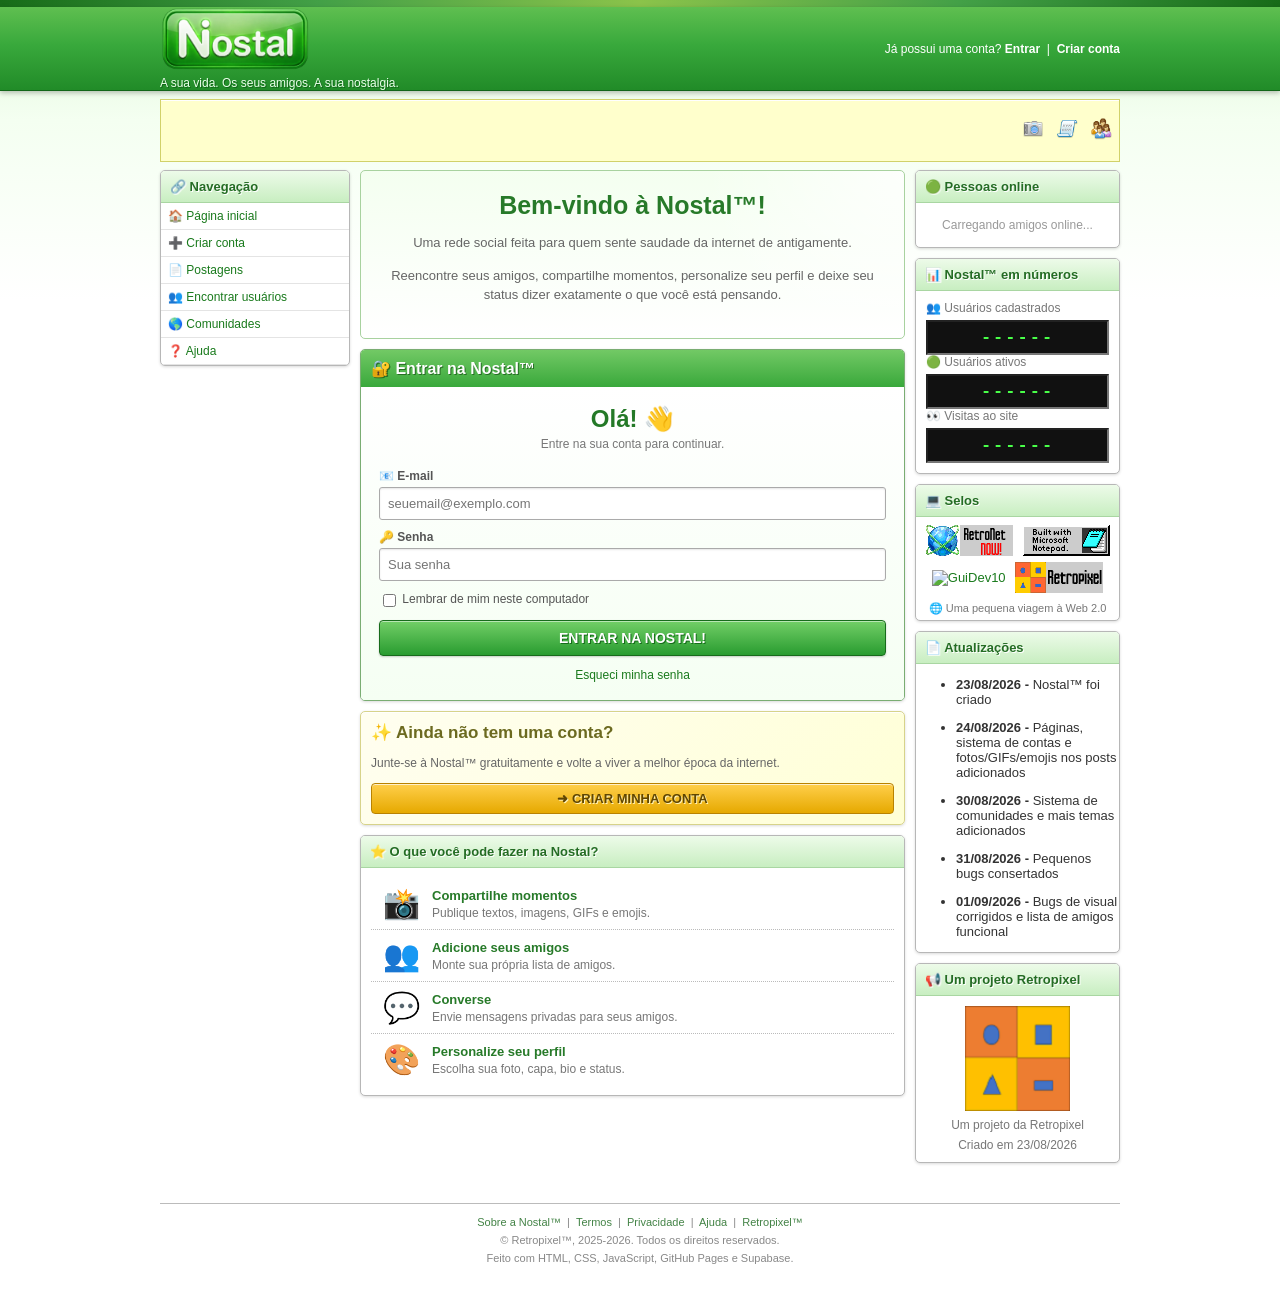
==== index.html @ ec81a8d3 "Restore index.html content Restored the original content of index.html after accidental removal." ====
<!DOCTYPE html>
<html lang="pt-BR">
<head>
    <meta charset="UTF-8">
    <meta name="viewport" content="width=device-width, initial-scale=1.0">
    <title>Nostal™ — Entre na nostalgia</title>
    <link rel="stylesheet" href="css/style.css">
    <link rel="icon" type="image/png" href="assets/Nostal_icon.png">
</head>

<body>

    <div class="top-strip"></div>


    <!-- ==========================================
         CABEÇALHO
         ========================================== -->

    <header class="header">

        <div class="header-inner">

            <div>

                <a href="index.html">

                <img
                    src="assets\Nostal_horizontal.png"
                    alt="Nostal™"
                    class="logo-image">

                </a>

                <div class="tagline">
                A sua vida. Os seus amigos. A sua nostalgia.
                </div>

            </div>


            <div class="header-links">

                Já possui uma conta?

                <a href="index.html">
                    Entrar
                </a>

                &nbsp;|&nbsp;

                <a href="criarconta.html">
                    Criar conta
                </a>

            </div>

        </div>

    </header>


    <!-- ==========================================
         BANNER ANIMADO
         ========================================== -->

    <div class="ticker">

        <marquee class="banner-marquee" scrollamount="5" direction="left" behavior="scroll">
            <img src="assets/icons_banner_spacehey.png" alt="Ícones retrô">

            &nbsp;&nbsp;&nbsp;&nbsp;

            <img src="assets/icons_banner_spacehey.png" alt="">

            &nbsp;&nbsp;&nbsp;&nbsp;

            <img src="assets/icons_banner_spacehey.png" alt="">
        </marquee>

    </div>


    <main class="page">


        <!-- ==========================================
             COLUNA ESQUERDA
             ========================================== -->

        <aside class="column">


            <!-- <div class="box">

                <div class="box-title">
                    👤 Visitante
                </div>

                <div class="box-content mini-profile">

                    <div class="avatar-placeholder">
                        🙂
                    </div>

                    <div class="guest-title">
                        Você ainda não entrou!
                    </div>

                    <p style="font-size:12px;color:#777;">
                        Faça login para acessar seu perfil.
                    </p>

                </div>

            </div> -->


            <div class="box">

                <div class="box-title">
                    🔗 Navegação
                </div>

                <div class="menu">

                    <a href="index.html">
                        🏠 Página inicial
                    </a>

                    <a href="criarconta.html">
                        ➕ Criar conta
                    </a>

                    <a href="posts.html">
                        📄 Postagens
                    </a>

                    <a href="usuarios.html">
                        👥 Encontrar usuários
                    </a>

                    <a href="comunidades.html">
                        🌎 Comunidades
                    </a>

                    

                    <a href="https://retropixelbrasil.github.io/Retropixel/Suporte/Nostal.html">
                        ❓ Ajuda
                    </a>

                </div>

            </div>


            

            


        </aside>


        <!-- ==========================================
             COLUNA CENTRAL
             ========================================== -->

        <section class="column">


            <!-- HERO -->

            <div class="hero">

                <h2>
                    Bem-vindo à Nostal™!
                </h2>

                <p>
                    Uma rede social feita para quem sente saudade
                    da internet de antigamente.
                </p>

                <p>
                    Reencontre seus amigos, compartilhe momentos,
                    personalize seu perfil e deixe seu status dizer
                    exatamente o que você está pensando.
                </p>

            </div>


            <!-- LOGIN -->

            <div class="box login-box">

                <div class="login-title">
                    🔐 Entrar na Nostal™
                </div>

                <div class="login-content">

                    <div class="welcome">

                        <h1>
                            Olá! 👋
                        </h1>

                        <p>
                            Entre na sua conta para continuar.
                        </p>

                    </div>


                    <form id="loginForm">

                        <label for="email">
                            📧 E-mail
                        </label>

                        <input type="email" id="email" name="email" placeholder="seuemail@exemplo.com" required="">


                        <label for="password">
                            🔑 Senha
                        </label>

                        <input type="password" id="password" name="password" placeholder="Sua senha" required="">


                        <div class="remember">

                            <label style="
                                    display:inline;
                                    font-weight:normal;
                                ">

                                <input type="checkbox" id="remember">

                                Lembrar de mim neste computador

                            </label>

                        </div>


                        <button type="submit" class="login-button">
                            ENTRAR NA NOSTAL!
                        </button>

                    </form>


                    <div class="forgot">

                        <a href="esquecisenha.html">
                            Esqueci minha senha
                        </a>

                    </div>

                </div>

            </div>


            <!-- CRIAR CONTA -->

            <div class="box signup-box">

                <div class="box-content">

                    <h2>
                        ✨ Ainda não tem uma conta?
                    </h2>

                    <p>
                        Junte-se à Nostal™ gratuitamente e volte
                        a viver a melhor época da internet.
                    </p>

                    <a class="signup-button" href="criarconta.html">
                        ➜ CRIAR MINHA CONTA
                    </a>

                </div>

            </div>


            <!-- RECURSOS -->

            <div class="box">

                <div class="box-title">
                    ⭐ O que você pode fazer na Nostal?
                </div>


                <div class="box-content">


                    <div class="feature">

                        <div class="feature-icon">
                            📸
                        </div>

                        <div>

                            <strong>
                                Compartilhe momentos
                            </strong>

                            <p>
                                Publique textos, imagens, GIFs e emojis.
                            </p>

                        </div>

                    </div>


                    <div class="feature">

                        <div class="feature-icon">
                            👥
                        </div>

                        <div>

                            <strong>
                                Adicione seus amigos
                            </strong>

                            <p>
                                Monte sua própria lista de amigos.
                            </p>

                        </div>

                    </div>


                    <div class="feature">

                        <div class="feature-icon">
                            💬
                        </div>

                        <div>

                            <strong>
                                Converse
                            </strong>

                            <p>
                                Envie mensagens privadas para seus amigos.
                            </p>

                        </div>

                    </div>


                    <div class="feature">

                        <div class="feature-icon">
                            🎨
                        </div>

                        <div>

                            <strong>
                                Personalize seu perfil
                            </strong>

                            <p>
                                Escolha sua foto, capa, bio e status.
                            </p>

                        </div>

                    </div>


                </div>

            </div>


           <!--  ==========================================
                 POSTS RECENTES
                 O JavaScript preencherá esta área com
                 os posts mais recentes de nostalblog.html.
                 ==========================================

            <div class="box">

                <div class="box-title">
                    📰 O que está acontecendo?
                </div>

                <div id="recentPosts" class="recent-posts">

                    <div class="posts-loading">
                        Carregando posts recentes...
                    </div>

                </div>

            </div> -->


        </section>


        <!-- ==========================================
             COLUNA DIREITA
             ========================================== -->

        <aside class="column">


            <!-- AMIGOS ONLINE -->

            <div class="box">

                <div class="box-title">
                    🟢 Pessoas online
                </div>

                <div id="onlineFriends" class="box-content">

                    <div class="online-loading">
                        Carregando amigos online...
                    </div>

                </div>

            </div>


            <!-- CONTADORES -->

            <div class="box">

    <div class="box-title">
        📊 Nostal™ em números
    </div>

    <div class="box-content">

        <div class="counter-label">
            👥 Usuários cadastrados
        </div>

        <div id="registeredUsers" class="counter">
            ------
        </div>


        <div class="counter-label">
            🟢 Usuários ativos
        </div>

        <div id="activeUsers" class="counter">
            ------
        </div>


        <div class="counter-label">
            👀 Visitas ao site
        </div>

        <div id="visitorCounter" class="counter">
            ------
        </div>

    </div>

</div>


            <!-- SELOS -->

            <div class="box">

                <div class="box-title">
                    💻 Selos
                </div>

                <div class="badges">

                    <!-- Selo RetroNet NOW! -->
                    <a target="_blank" rel="noopener noreferrer" href="https://retropixelbrasil.github.io/Retropixel/Suporte/RetroNet.html">
                        <img src="assets\RetroNet_NOW_88x31.gif" alt="RetroNet NOW!">
                    </a>


                    <!-- Selo Bloco de Notas -->
                    <a target="_blank" rel="noopener noreferrer" href="#">
                        <img alt="Valid XHTML 1.0" src="assets\built_with_microsoft_notepad.gif">
                    </a>


                    <!-- Selo GuiDev10 -->
                    <a href="https://guilhermealbuquerque9.github.io/GuiDev10/" target="_blank" rel="noopener noreferrer">
                        <img src="https://guilhermealbuquerque9.github.io/GuiDev10/assets/GuiDev10.gif" alt="GuiDev10">
                    </a>

                    <!-- Selo Retropixel -->
                    <a href="http://www.retropixel.com.br" target="_blank" rel="noopener noreferrer">
                        <img src="assets\Retropixel_88x31.gif" alt="Retropixel">
                    </a>

                    <div class="badge-text">
                        🌐 Uma pequena viagem à Web 2.0
                    </div>

                </div>

            </div>


            <!-- ATUALIZAÇÕES -->

            <div class="box">

                <div class="box-title">📄 Atualizações</div>

                  <ul>
                      <li>
                           <p>
                            <strong>23/08/2026 -</strong>
                            Nostal™ foi criado
                           </p>
                      </li>

                      <li>
                           <p>
                            <strong>24/08/2026 -</strong>
                            Páginas, sistema de contas e fotos/GIFs/emojis nos posts adicionados
                           </p>
                      </li>

                       <li>
                           <p>
                            <strong>30/08/2026 -</strong>
                            Sistema de comunidades e mais temas adicionados
                           </p>
                      </li>

                      <li>
                           <p>
                            <strong>31/08/2026 -</strong>
                            Pequenos bugs consertados
                           </p>
                      </li>

                      <li>
                           <p>
                            <strong>01/09/2026 -</strong>
                            Bugs de visual corrigidos e lista de amigos funcional
                           </p>
                      </li>
                  </ul>

             </div>


            <!-- PROJETO -->

            <div class="box">

                <div class="box-title">
                    📢 Um projeto Retropixel
                </div>

                <div class="box-content retropixel-project">

                    <a href="http://www.retropixel.com.br">
                        <img src="assets/Retropixel_logo.png" alt="Retropixel™">
                    </a>

                    <p>
                        Um projeto da Retropixel
                    </p>

                    <p style="margin-top:6px;">
                        Criado em 23/08/2026
                    </p>

                </div>

            </div>


        </aside>


    </main>


    <!-- ==========================================
         RODAPÉ
         ========================================== -->

    <footer class="footer">

        <div>

            <a href="sobre.html">
                Sobre a Nostal™
            </a>

            &nbsp;|&nbsp;

            <a href="termos.html">
                Termos
            </a>

            &nbsp;|&nbsp;

            <a href="privacidade.html">
                Privacidade
            </a>

            &nbsp;|&nbsp;

            <a href="https://retropixelbrasil.github.io/Retropixel/Suporte/Nostal.html">
                Ajuda
            </a>
 
            &nbsp;|&nbsp;

    <a href="http://www.retropixel.com.br">
                Retropixel™
            </a>

        </div>


        <div class="footer-secondary">© Retropixel™, 2025-2026. Todos os direitos reservados.</div>


        <div class="footer-secondary">

            Feito com HTML, CSS, JavaScript, GitHub Pages e Supabase.

        </div>

    </footer>

<script src="https://cdn.jsdelivr.net/npm/@supabase/supabase-js@2"></script>
<script src="js/index.js"></script>
<script src="theme.js"></script>


</body>
</html>
---- css/style.css ----
/* ==================================================
   NOSTAL™ — CSS STYLESHEET
   ================================================== */

* {
    box-sizing: border-box;
}

html,
body {
    margin: 0;
    padding: 0;
    min-height: 100%;
}

body {
    font-family: Arial, Helvetica, sans-serif;
    background:
        linear-gradient(
            to bottom,
            #dff5d8 0px,
            #f4fff1 120px,
            #ffffff 300px
        );
    color: #333;
    font-size: 13px;
}

a {
    color: #197a1c;
    text-decoration: none;
}

a:hover {
    text-decoration: underline;
}


/* ==================================================
   TOPO
   ================================================== */

.top-strip {
    height: 7px;

    background:
        linear-gradient(
            to right,
            #176b18,
            #43a047,
            #8bc34a,
            #43a047,
            #176b18
        );
}

.header {
    background:
        linear-gradient(
            to bottom,
            #5fbf50 0%,
            #39a93c 45%,
            #218b28 100%
        );

    border-bottom: 1px solid #126619;

    box-shadow:
        0 2px 5px rgba(0,0,0,0.25);
}

.header-inner {
    width: 960px;
    max-width: calc(100% - 20px);

    margin: auto;

    min-height: 82px;

    display: flex;

    align-items: center;
    justify-content: space-between;
}

.logo-image {
    display: block;

    max-width: 220px;
    max-height: 65px;

    width: auto;
    height: auto;
}

.tagline {
    color: #eaffea;

    font-size: 12px;

    margin-top: 4px;

    text-shadow:
        1px 1px #126619;
}

.header-links {
    color: white;

    text-align: right;

    font-size: 12px;
}

.header-links a {
    color: white;

    font-weight: bold;
}


/* ==================================================
   MARQUEE
   ================================================== */

.ticker {
    width: 960px;
    max-width: calc(100% - 20px);

    margin: 8px auto;

    background: #ffffcc;

    border: 1px solid #d1d16a;

    padding: 5px;

    color: #555;

    font-size: 12px;

    box-shadow:
        inset 0 1px white;

    overflow: hidden;
}

.banner-marquee {
    width: 100%;

    overflow: hidden;

    white-space: nowrap;

    padding: 3px 0;
}

.banner-marquee img {
    height: 42px;

    width: auto;

    vertical-align: middle;
}


/* ==================================================
   LAYOUT
   ================================================== */

.page {
    width: 960px;

    max-width: calc(100% - 20px);

    margin: 0 auto 30px;

    display: grid;

    grid-template-columns:
        190px
        1fr
        205px;

    gap: 10px;
}

.column {
    min-width: 0;
}


/* ==================================================
   BOXES
   ================================================== */

.box {
    background: white;

    border: 1px solid #b7b7b7;

    border-radius: 5px;

    margin-bottom: 10px;

    box-shadow:
        0 1px 3px rgba(0,0,0,0.15),
        inset 0 1px 0 white;

    overflow: hidden;
}

.box:has(.emoji-picker) {
    overflow: visible;
}

.box-title {
    background:
        linear-gradient(
            to bottom,
            #edfbe9,
            #c8eec1
        );

    border-bottom: 1px solid #a9d6a2;

    color: #246c24;

    font-size: 13px;

    font-weight: bold;

    padding: 8px 9px;

    text-shadow:
        1px 1px white;
}

.box-content {
    padding: 10px;
}


/* ==================================================
   LOGIN
   ================================================== */

.login-box {
    border: 1px solid #7aad73;
}

.login-title {
    background:
        linear-gradient(
            to bottom,
            #72c965,
            #39a83b
        );

    color: white;

    font-size: 16px;

    font-weight: bold;

    padding: 9px 10px;

    text-shadow:
        1px 1px #276d25;
}

.login-content {
    padding: 18px;

    background:
        linear-gradient(
            to bottom,
            #ffffff,
            #f5fff3
        );
}

.welcome {
    text-align: center;

    margin-bottom: 18px;
}

.welcome h1 {
    color: #247927;

    font-size: 24px;

    margin: 0 0 4px;
}

.welcome p {
    margin: 0;

    color: #777;

    font-size: 12px;
}

label {
    display: block;

    font-size: 12px;

    font-weight: bold;

    color: #555;

    margin: 10px 0 4px;
}

input[type="email"],
input[type="password"] {
    width: 100%;

    height: 33px;

    border: 1px solid #aaa;

    border-radius: 3px;

    padding: 6px 8px;

    font-family:
        Arial,
        sans-serif;

    font-size: 13px;

    background: white;

    box-shadow:
        inset 0 1px 2px rgba(0,0,0,0.1);
}

input:focus {
    outline: none;

    border-color: #4cae4c;

    box-shadow:
        0 0 4px rgba(76,174,76,0.5);
}

.remember {
    margin: 10px 0;

    font-size: 12px;

    color: #666;
}

.remember input {
    vertical-align: middle;
}

.login-button {
    width: 100%;

    height: 36px;

    border: 1px solid #176b1b;

    border-radius: 4px;

    background:
        linear-gradient(
            to bottom,
            #72cf67,
            #299c30
        );

    color: white;

    font-weight: bold;

    font-size: 14px;

    text-shadow:
        1px 1px #176b1b;

    cursor: pointer;

    box-shadow:
        inset 0 1px rgba(255,255,255,0.5),
        0 1px 2px rgba(0,0,0,0.2);
}

.login-button:hover {
    background:
        linear-gradient(
            to bottom,
            #82da76,
            #35a83b
        );
}

.login-button:active {
    box-shadow:
        inset 0 2px 4px rgba(0,0,0,0.25);

    transform: translateY(1px);
}

.forgot {
    text-align: center;

    margin-top: 12px;

    font-size: 12px;
}


/* ==================================================
   CRIAR CONTA
   ================================================== */

.signup-box {
    background:
        linear-gradient(
            135deg,
            #fffef0,
            #ffffd6
        );

    border-color: #d7d38a;
}

.signup-box h2 {
    margin: 0 0 5px;

    color: #6c6a20;

    font-size: 17px;
}

.signup-box p {
    font-size: 12px;

    color: #666;

    line-height: 1.4;
}

.signup-button {
    display: block;

    text-align: center;

    background:
        linear-gradient(
            to bottom,
            #ffcf4b,
            #e6a900
        );

    border: 1px solid #b98200;

    border-radius: 4px;

    color: #604600;

    padding: 7px;

    font-weight: bold;

    text-shadow:
        1px 1px #fff3bb;

    box-shadow:
        inset 0 1px rgba(255,255,255,0.7);
}

.signup-button:hover {
    text-decoration: none;

    background:
        linear-gradient(
            to bottom,
            #ffd963,
            #edb31b
        );
}


/* ==================================================
   COLUNA ESQUERDA
   ================================================== */

.mini-profile {
    text-align: center;
}

.avatar-placeholder {
    width: 90px;
    height: 90px;

    margin: auto;

    border: 1px solid #999;

    background:
        linear-gradient(
            135deg,
            #dcefd7,
            #a8d69e
        );

    display: flex;

    align-items: center;
    justify-content: center;

    font-size: 42px;

    box-shadow:
        inset 0 0 0 4px white;
}

.guest-title {
    color: #237227;

    font-weight: bold;

    margin-top: 7px;

    font-size: 12px;
}

.menu a {
    display: block;

    padding: 6px 7px;

    border-bottom: 1px solid #e4e4e4;

    font-size: 12px;
}

.menu a:hover {
    background: #edf9e9;

    text-decoration: none;
}


/* ==================================================
   CENTRO
   ================================================== */

.hero {
    background:
        radial-gradient(
            circle at top right,
            rgba(255,255,255,0.8),
            transparent 35%
        ),
        linear-gradient(
            to bottom,
            #f4fff0,
            #ffffff
        );

    border: 1px solid #a8d29f;

    border-radius: 5px;

    padding: 20px;

    text-align: center;

    margin-bottom: 10px;
}

.hero h2 {
    margin: 0;

    color: #277a29;

    font-size: 25px;
}

.hero p {
    color: #666;

    font-size: 13px;

    line-height: 1.5;
}

.feature {
    display: grid;

    grid-template-columns: 45px 1fr;

    gap: 8px;

    align-items: center;

    padding: 8px;

    border-bottom: 1px dotted #bbb;
}

.feature:last-child {
    border-bottom: none;
}

.feature-icon {
    font-size: 30px;

    text-align: center;
}

.feature strong {
    color: #277a29;

    font-size: 13px;
}

.feature p {
    margin: 3px 0 0;

    font-size: 12px;

    color: #777;
}


/* ==================================================
   POSTS ANTIGOS
   ================================================== */

.retro-post {
    padding: 10px;

    background: #fafafa;

    border-bottom: 1px solid #ddd;
}

.retro-post:last-child {
    border-bottom: none;
}

.post-user {
    font-weight: bold;

    color: #287c2c;
}

.post-date {
    color: #999;

    font-size: 11px;
}

.post-text {
    margin: 7px 0;

    line-height: 1.4;

    font-size: 12px;
}

.post-actions {
    color: #777;

    font-size: 11px;
}

.post-actions a {
    margin-right: 8px;
}

.posts-loading {
    padding: 18px;

    text-align: center;

    color: #999;

    font-size: 12px;
}


/* ==================================================
   DIREITA
   ================================================== */

.online-user {
    padding: 6px 2px;

    border-bottom: 1px dotted #ccc;

    font-size: 12px;
}

.online-user:last-child {
    border-bottom: none;
}

.online {
    color: #299b30;

    font-size: 9px;

    margin-right: 4px;
}

.offline {
    color: #aaa;

    font-size: 9px;

    margin-right: 4px;
}

.online-loading {
    color: #999;

    font-size: 12px;

    text-align: center;

    padding: 5px;
}

.counter {
    text-align: center;

    font-family:
        "Courier New",
        monospace;

    font-size: 17px;

    font-weight: bold;

    letter-spacing: 2px;

    background: #111;

    color: #49ff49;

    padding: 6px;

    border: 2px inset #777;

    margin-top: 5px;
}

.counter-label {
    font-size: 12px;

    color: #777;
}


/* ==================================================
   USUÁRIOS / MEMBROS / COMUNIDADES
   ================================================== */

.users-list {
    display: grid;

    grid-template-columns:
        repeat(
            2,
            minmax(0, 1fr)
        );

    width: 100%;

    padding: 0;

    margin: 0;
}

.user-item {
    min-width: 0;

    display: flex;

    align-items: center;

    gap: 8px;

    padding: 9px;

    min-height: 72px;

    background: #fff;

    border-right: 1px solid #d8d8d8;

    border-bottom: 1px solid #d8d8d8;

    overflow: hidden;
}

.user-item:nth-child(2n) {
    border-right: none;
}

.user-item:hover {
    background:
        linear-gradient(
            to bottom,
            #ffffff,
            #f2faef
        );
}


/* ==================================================
   AVATARES
   ================================================== */

.user-avatar,
.user-avatar-placeholder {
    width: 48px;
    height: 48px;

    flex: 0 0 48px;

    border: 1px solid #aaa;

    border-radius: 3px;

    overflow: hidden;

    display: flex;

    align-items: center;
    justify-content: center;

    background:
        linear-gradient(
            135deg,
            #dcefd7,
            #a8d69e
        );

    font-size: 22px;
}

.user-avatar {
    object-fit: cover;
}

.user-avatar-placeholder {
    color: #555;
}


/* ==================================================
   INFORMAÇÕES DOS USUÁRIOS
   ================================================== */

.user-item-info {
    min-width: 0;

    flex: 1;

    overflow: hidden;
}

.user-item-info a {
    display: block;

    color: #287c2c;

    font-size: 13px;

    font-weight: bold;

    white-space: nowrap;

    overflow: hidden;

    text-overflow: ellipsis;
}

.user-item-info a:hover {
    color: #176b18;

    text-decoration: underline;
}

.user-item-info p {
    margin: 2px 0 0;

    color: #777;

    font-size: 11px;

    white-space: nowrap;

    overflow: hidden;

    text-overflow: ellipsis;
}

.user-empty {
    grid-column: 1 / -1;

    padding: 18px;

    text-align: center;

    color: #999;

    font-size: 12px;
}


/* ==================================================
   MEMBROS DE COMUNIDADE
   ================================================== */

.community-members-list {
    padding: 0;
}

.community-owner {
    color: #a06b00 !important;

    font-weight: bold;
}


/* ==================================================
   COMUNIDADES
   ================================================== */

.communities-list {
    display: grid;

    grid-template-columns:
        repeat(
            2,
            minmax(0, 1fr)
        );
}

.community-item {
    min-width: 0;
}

.community-avatar,
.community-avatar-placeholder {
    width: 48px;
    height: 48px;

    flex: 0 0 48px;

    object-fit: cover;
}

.community-avatar-placeholder {
    display: flex;

    align-items: center;
    justify-content: center;
}


/* ==================================================
   LISTA DE AMIGOS — CONTATOS VERTICAIS
   ================================================== */

#friendsList {
    display: block !important;

    width: 100%;

    padding: 0;
    margin: 0;
}

#friendsList .user-item {
    display: flex !important;

    width: 100% !important;
    min-width: 100% !important;

    min-height: 0;

    flex-direction: row;

    align-items: center;

    gap: 8px;

    padding: 7px 8px;

    background: white;

    border: none;

    border-bottom: 1px solid #d9d9d9;

    overflow: hidden;

    float: none;
}

#friendsList .user-item:last-child {
    border-bottom: none;
}


/* Foto pequena */

#friendsList .user-avatar,
#friendsList .user-avatar-placeholder {
    width: 36px !important;
    height: 36px !important;

    min-width: 36px;

    flex: 0 0 36px;

    border: 1px solid #aaa;

    border-radius: 3px;

    overflow: hidden;

    display: flex;

    align-items: center;
    justify-content: center;

    background:
        linear-gradient(
            135deg,
            #dcefd7,
            #a8d69e
        );

    font-size: 17px;
}

#friendsList .user-avatar {
    object-fit: cover;
}


/* Informações */

#friendsList .user-item-info {
    min-width: 0;

    width: auto;

    flex: 1;

    overflow: hidden;
}


/* Nome */

#friendsList .user-item-info a {
    display: block;

    color: #287c2c;

    font-size: 12px;

    font-weight: bold;

    white-space: nowrap;

    overflow: hidden;

    text-overflow: ellipsis;
}


/* Esconder @username e status */

#friendsList .user-item-info p {
    display: none !important;
}


/* ==================================================
   RETRO BADGES
   ================================================== */

.badges {
    text-align: center;

    padding: 5px;
}

.badges img {
    width: 88px;

    height: 31px;

    object-fit: contain;

    margin: 3px;

    vertical-align: middle;

    image-rendering: auto;
}

.badge-text {
    font-size: 11px;

    color: #777;

    margin-top: 6px;
}


/* ==================================================
   RETRO MARQUEE
   ================================================== */

.image-marquee {
    width: 100%;

    overflow: hidden;

    background: #f7fff4;

    border-top: 1px dotted #b6d6ae;

    border-bottom: 1px dotted #b6d6ae;

    padding: 5px 0;
}

.image-marquee img {
    height: 38px;

    width: auto;

    vertical-align: middle;
}


/* ==================================================
   RETRO PROJECT
   ================================================== */

.retropixel-project {
    text-align: center;

    padding: 10px;
}

.retropixel-project img {
    width: 105px;

    max-width: 100%;

    height: auto;

    display: block;

    margin: 0 auto 7px;
}

.retropixel-project p {
    margin: 0;

    color: #777;

    font-size: 12px;
}


/* ==================================================
   RODAPÉ
   ================================================== */

.footer {
    width: 960px;

    max-width: calc(100% - 20px);

    margin: 20px auto;

    border-top: 1px solid #bbb;

    padding: 12px 0;

    text-align: center;

    color: #888;

    font-size: 11px;
}

.footer a {
    color: #438346;
}

.footer-secondary {
    margin-top: 6px;

    font-size: 11px;
}


/* ==================================================
   RESPONSIVO
   ================================================== */

@media (max-width: 800px) {

    .page {
        grid-template-columns: 1fr;
    }

    .header-inner {
        height: auto;

        padding: 12px 0;

        flex-direction: column;

        gap: 8px;

        text-align: center;
    }

    .header-links {
        text-align: center;
    }

    .logo-image {
        margin: auto;
    }

    .users-list,
    .communities-list {
        grid-template-columns: 1fr;
    }

    .user-item {
        border-right: none;
    }

}


/* ==================================================
   CRIAR CONTA
   ================================================== */

.signup-page {
    width: 960px;

    max-width: calc(100% - 20px);

    margin: 0 auto 30px;

    display: grid;

    grid-template-columns:
        1fr
        220px;

    gap: 10px;
}

.signup-main,
.signup-sidebar {
    min-width: 0;
}

.create-account-box {
    border-color: #7aad73;
}

.create-account-content {
    padding: 20px 25px;

    background:
        linear-gradient(
            to bottom,
            #ffffff,
            #f5fff3
        );
}

.create-account-content input[type="text"],
.create-account-content input[type="email"],
.create-account-content input[type="password"] {
    width: 100%;

    height: 35px;

    border: 1px solid #aaa;

    border-radius: 3px;

    padding: 6px 8px;

    font-family:
        Arial,
        Helvetica,
        sans-serif;

    font-size: 13px;

    background: white;

    box-shadow:
        inset 0 1px 2px rgba(0,0,0,0.1);
}

.create-account-content input:focus {
    outline: none;

    border-color: #4cae4c;

    box-shadow:
        0 0 4px rgba(76,174,76,0.5);
}

.field-help {
    margin-top: 4px;

    color: #777;

    font-size: 12px;
}

.username-field {
    display: flex;

    width: 100%;
}

.username-prefix {
    display: flex;

    align-items: center;
    justify-content: center;

    width: 35px;

    border: 1px solid #aaa;

    border-right: 0;

    border-radius: 3px 0 0 3px;

    background:
        linear-gradient(
            to bottom,
            #f5f5f5,
            #dddddd
        );

    color: #287c2c;

    font-weight: bold;

    font-size: 15px;

    text-shadow:
        1px 1px white;
}

.username-field input {
    border-radius:
        0 3px 3px 0 !important;
}

.signup-agreement {
    margin: 17px 0;

    padding: 10px;

    border: 1px solid #d6d6a3;

    border-radius: 3px;

    background: #ffffe5;

    color: #555;

    font-size: 12px;

    line-height: 1.5;
}

.signup-agreement label {
    display: block;

    margin: 0;

    font-weight: normal;
}

.signup-agreement input {
    vertical-align: middle;
}

.existing-account {
    margin-top: 15px;

    padding-top: 12px;

    border-top: 1px dotted #aaa;

    text-align: center;

    color: #666;

    font-size: 12px;
}

.form-message {
    margin-bottom: 15px;

    padding: 9px;

    border-radius: 3px;

    font-size: 12px;

    font-weight: bold;
}

.form-message.error {
    border: 1px solid #d28d8d;

    background: #ffecec;

    color: #9c2020;
}

.form-message.success {
    border: 1px solid #8cc486;

    background: #edffe9;

    color: #247327;
}


/* ==================================================
   USUÁRIOS CADASTRADOS
   ================================================== */

.registered-users {
    text-align: center;

    color: #666;

    font-size: 12px;
}

.registered-users-number {
    margin: 6px 0;

    color: #258329;

    font-size: 31px;

    font-weight: bold;

    letter-spacing: -1px;

    text-shadow:
        1px 1px white;
}

.registered-users strong {
    color: #357737;
}

.registered-users p {
    margin: 8px 0 0;

    color: #888;

    font-size: 12px;
}


/* ==================================================
   RESPONSIVO — CRIAR CONTA
   ================================================== */

@media (max-width: 800px) {

    .signup-page {
        grid-template-columns: 1fr;
    }

    .create-account-content {
        padding: 16px;
    }

}


/* ==================================================
   BOTÕES DE AMIZADE
   ================================================== */

.friend-accept {
    background: #3aa655;

    color: white;

    border: 1px solid #277a3d;
}

.friend-reject {
    background: #d9534f;

    color: white;

    border: 1px solid #a83b38;
}

.friend-cancel {
    background: #f0c419;

    color: #222;

    border: 1px solid #b89500;
}

.friend-add {
    background: #3aa655;

    color: white;

    border: 1px solid #277a3d;
}


/* ==================================================
   POSTS 2.0
   ================================================== */

.post-media-section {
    margin-top: 12px;

    padding: 10px;

    border: 1px solid #d5d5d5;

    border-radius: 4px;

    background:
        linear-gradient(
            to bottom,
            #ffffff,
            #f4fff1
        );
}

.post-media-section strong {
    display: block;

    margin-bottom: 6px;

    color: #287c2c;

    font-size: 12px;
}

.post-media-section input[type="url"] {
    width: 100%;

    height: 32px;

    padding: 6px 8px;

    border: 1px solid #aaa;

    border-radius: 3px;

    font-family:
        Arial,
        Helvetica,
        sans-serif;

    font-size: 12px;

    background: white;

    box-shadow:
        inset 0 1px 2px rgba(0,0,0,0.1);
}

.post-media-section input[type="file"] {
    width: 100%;

    margin-top: 5px;

    font-size: 12px;
}

.media-or {
    display: block;

    margin: 5px 0;

    text-align: center;

    color: #999;

    font-size: 11px;

    font-style: italic;
}


/* ==================================================
   FERRAMENTAS DO POST
   ================================================== */

.post-tools {
    display: flex;

    align-items: center;

    gap: 6px;

    margin-top: 10px;
}

.post-tools .signup-button {
    width: auto;

    display: inline-block;

    cursor: pointer;

    padding: 7px 12px;
}


/* ==================================================
   SELETOR DE EMOJIS
   ================================================== */

.emoji-picker {
    position: relative;

    display: inline-block;

    z-index: 10000;

    overflow: visible;
}

.emoji-menu {
    position: absolute;

    left: 0;

    bottom: 100%;

    top: auto;

    z-index: 9999;

    width: 280px;

    max-height: 190px;

    margin-bottom: 4px;

    padding: 7px;

    overflow-y: auto;

    background: white;

    border: 1px solid #999;

    border-radius: 4px;

    box-shadow:
        2px 2px 5px rgba(0,0,0,0.25);
}

.emoji-option {
    width: 36px;

    height: 36px;

    padding: 0;

    border: 1px solid transparent;

    background: transparent;

    font-size: 21px;

    cursor: pointer;

    border-radius: 3px;
}

.emoji-option:hover {
    background: #e9f8e6;

    border-color: #9acb94;
}


/* ==================================================
   POSTS
   ================================================== */

.post {
    padding: 12px;

    background: white;

    border-bottom: 1px solid #d9d9d9;
}

.post:last-child {
    border-bottom: none;
}

.post-header {
    display: flex;

    align-items: center;

    gap: 8px;

    margin-bottom: 9px;
}

.post-avatar {
    width: 45px;
    height: 45px;

    flex-shrink: 0;

    overflow: hidden;

    display: flex;

    align-items: center;
    justify-content: center;

    border: 1px solid #aaa;

    background:
        linear-gradient(
            135deg,
            #dcefd7,
            #a8d69e
        );

    font-size: 22px;
}

.post-avatar img {
    width: 100%;
    height: 100%;

    object-fit: cover;
}

.post-header strong {
    color: #287c2c;

    font-size: 13px;
}

.post-username {
    display: block;

    margin-top: 2px;

    color: #888;

    font-size: 11px;
}

.post-content {
    margin: 8px 0;

    color: #333;

    font-size: 13px;

    line-height: 1.5;
}

.post-content p {
    margin: 0 0 8px;
}


/* ==================================================
   IMAGENS DOS POSTS
   ================================================== */

.post-image {
    display: block;

    max-width: 100%;

    max-height: 600px;

    margin: 8px auto;

    border: 1px solid #bbb;

    background: #f5f5f5;

    object-fit: contain;
}


/* ==================================================
   DATA
   ================================================== */

.post-date {
    margin-top: 5px;

    color: #999;

    font-size: 10px;
}


/* ==================================================
   BOTÕES DO POST
   ================================================== */

.post-actions {
    display: flex;

    flex-wrap: wrap;

    gap: 5px;

    margin-top: 9px;

    padding-top: 7px;

    border-top: 1px dotted #ccc;
}

.post-actions button {
    padding: 5px 8px;

    border: 1px solid #c5c5c5;

    border-radius: 3px;

    background:
        linear-gradient(
            to bottom,
            #ffffff,
            #eeeeee
        );

    color: #555;

    font-family:
        Arial,
        Helvetica,
        sans-serif;

    font-size: 11px;

    cursor: pointer;
}

.post-actions button:hover {
    background:
        linear-gradient(
            to bottom,
            #f4fff1,
            #dff4d9
        );

    border-color: #8dbd87;

    color: #287c2c;
}

.post-actions button:active {
    transform: translateY(1px);
}


/* ==================================================
   COMENTÁRIOS
   ================================================== */

.comments {
    margin-top: 8px;

    padding: 8px;

    border-top: 1px solid #ddd;

    background: #f7f7f7;

    font-size: 12px;
}

.comment {
    padding: 7px;

    margin-bottom: 5px;

    border: 1px solid #ddd;

    border-radius: 3px;

    background: white;
}

.comment:last-of-type {
    margin-bottom: 8px;
}

.comment strong {
    margin-right: 5px;

    color: #287c2c;
}

.comment span {
    color: #444;
}

.comment small {
    display: block;

    margin-top: 3px;

    color: #999;

    font-size: 10px;
}


/* ==================================================
   FORMULÁRIO DE COMENTÁRIO
   ================================================== */

.comment-form {
    display: flex;

    gap: 5px;

    margin-top: 8px;
}

.comment-form input {
    flex: 1;

    min-width: 0;

    height: 30px;

    padding: 5px 7px;

    border: 1px solid #aaa;

    border-radius: 3px;

    font-family:
        Arial,
        Helvetica,
        sans-serif;

    font-size: 12px;

    background: white;
}

.comment-form button {
    height: 30px;

    padding: 0 9px;

    border: 1px solid #176b1b;

    border-radius: 3px;

    background:
        linear-gradient(
            to bottom,
            #72cf67,
            #299c30
        );

    color: white;

    font-size: 11px;

    font-weight: bold;

    cursor: pointer;

    text-shadow:
        1px 1px #176b1b;
}

.comment-form button:hover {
    background:
        linear-gradient(
            to bottom,
            #82da76,
            #35a83b
        );
}


/* ==================================================
   ÁREA DE CARREGAMENTO
   ================================================== */

.posts-loading {
    padding: 18px;

    text-align: center;

    color: #999;

    font-size: 12px;
}


/* ==================================================
   RESPONSIVO — POSTS
   ================================================== */

@media (max-width: 800px) {

    .post-media-section {
        padding: 8px;
    }

    .post-tools {
        flex-wrap: wrap;
    }

    .emoji-menu {
        width: 250px;
    }

    .comment-form {
        flex-direction: column;
    }

    .comment-form button {
        width: 100%;
    }

}


/* ==================================================
   CONFIGURAÇÕES
   ================================================== */

.settings-page {
    width: 960px;

    max-width: calc(100% - 20px);

    margin: 0 auto 30px;
}

.settings-header {
    padding: 18px;

    margin-bottom: 10px;

    background:
        linear-gradient(
            to bottom,
            #f4fff0,
            #ffffff
        );

    border: 1px solid #a8d29f;

    border-radius: 5px;
}

.settings-header h1 {
    margin: 0;

    color: #277a29;

    font-size: 22px;
}

.settings-header p {
    margin: 6px 0 0;

    color: #777;

    font-size: 12px;
}

.settings-section {
    margin-bottom: 10px;

    background: white;

    border: 1px solid #b7b7b7;

    border-radius: 5px;

    overflow: hidden;

    box-shadow:
        0 1px 3px rgba(0,0,0,0.15);
}

.settings-section-title {
    padding: 9px 11px;

    background:
        linear-gradient(
            to bottom,
            #edfbe9,
            #c8eec1
        );

    border-bottom: 1px solid #a9d6a2;

    color: #246c24;

    font-size: 14px;

    font-weight: bold;

    text-shadow:
        1px 1px white;
}

.settings-section-content {
    padding: 16px;
}

.danger-section {
    border-color: #d49a9a;
}

.danger-section .settings-section-title {
    background:
        linear-gradient(
            to bottom,
            #fff0f0,
            #ffdede
        );

    border-bottom-color: #d9aaaa;

    color: #a32626;
}


/* ==================================================
   CORREÇÃO DO LAYOUT DE CRIAR CONTA
   ================================================== */

.page:has(.create-account-box) {
    grid-template-columns:
        1fr
        220px;

    gap: 10px;
}

.page:has(.create-account-box) > .column:first-child {
    min-width: 0;
}

.page:has(.create-account-box) > .column:last-child {
    min-width: 0;
}

.page:has(.create-account-box) .create-account-box {
    width: 100%;
}

.page:has(.create-account-box) > .column:last-child .box {
    width: 100%;
}

@media (max-width: 800px) {

    .page:has(.create-account-box) {
        grid-template-columns: 1fr;
    }

}


/* ==================================================
   BOTÕES DE AÇÃO DAS COMUNIDADES
   ================================================== */

.community-danger-button {
    display: inline-block;

    width: auto;

    padding: 7px 12px;

    border: 1px solid #9e2020;

    border-radius: 4px;

    background:
        linear-gradient(
            to bottom,
            #f56b6b,
            #c52d2d
        );

    color: white;

    font-family:
        Arial,
        Helvetica,
        sans-serif;

    font-size: 12px;

    font-weight: bold;

    text-align: center;

    text-decoration: none;

    cursor: pointer;

    text-shadow:
        1px 1px #8b1b1b;

    box-shadow:
        inset 0 1px rgba(255,255,255,0.5),
        0 1px 2px rgba(0,0,0,0.2);
}

.community-danger-button:hover {
    background:
        linear-gradient(
            to bottom,
            #ff7d7d,
            #d63838
        );

    color: white;

    text-decoration: none;
}

.community-danger-button:active {
    box-shadow:
        inset 0 2px 4px rgba(0,0,0,0.25);

    transform: translateY(1px);
}

.community-danger-button:disabled {
    opacity: 0.6;

    cursor: default;
}
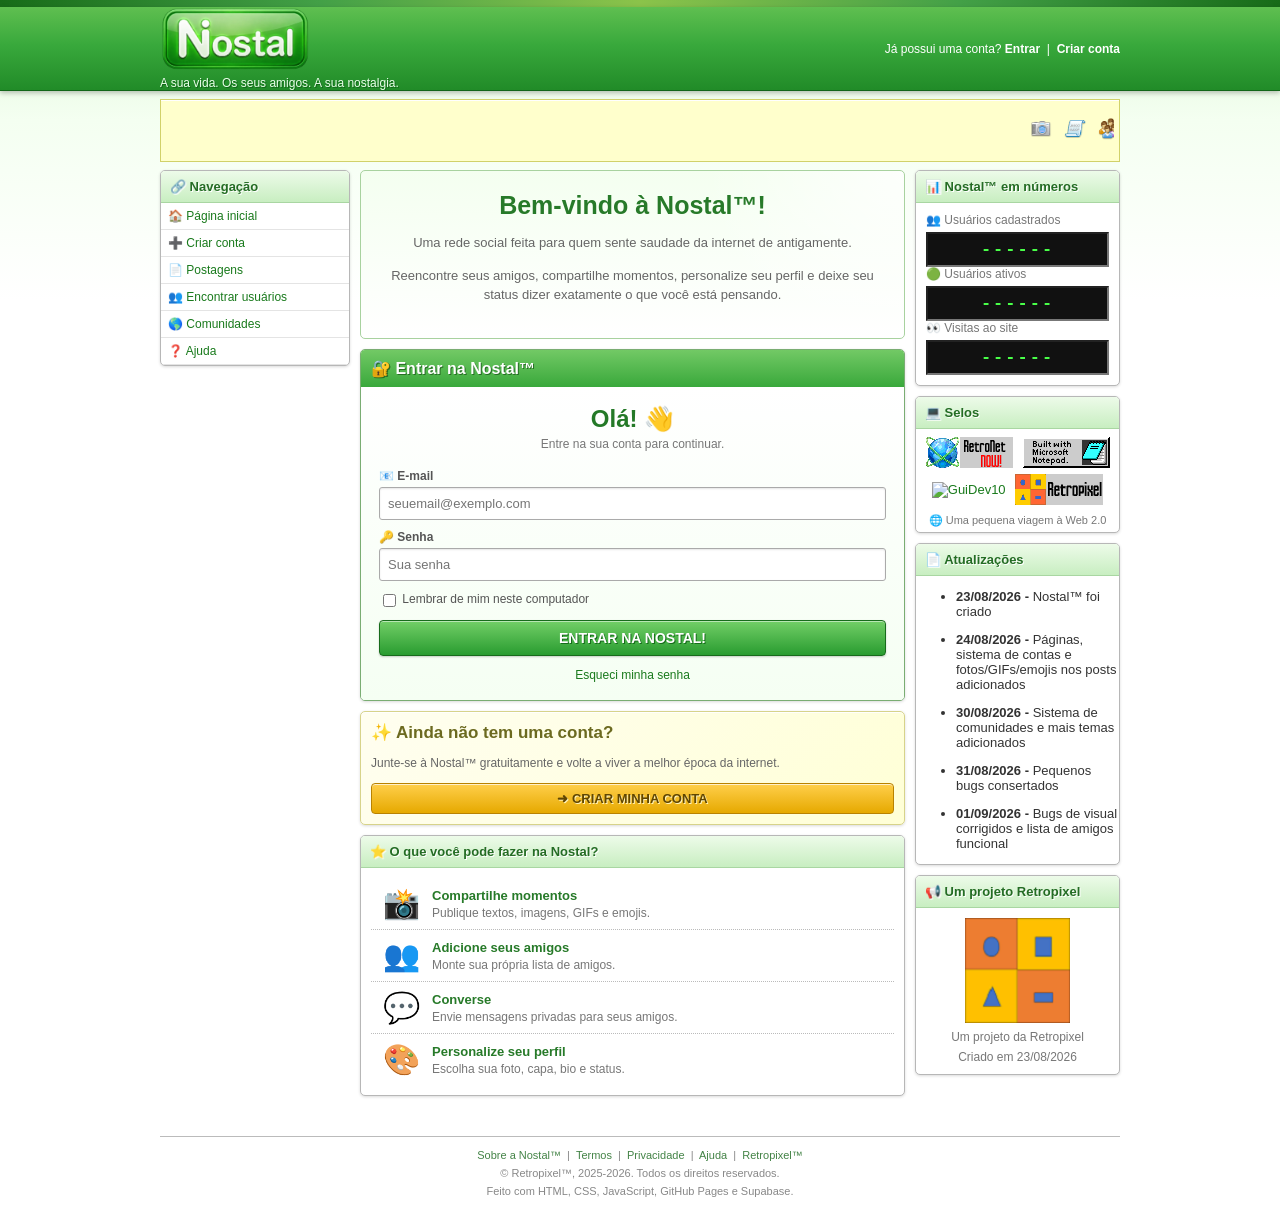
==== commit 8ac71be2: "Fix HTML encoding issues in index.html" ====
--- a/index.html
+++ b/index.html
@@ -425,7 +425,7 @@
         <aside class="column">
 
 
-            <!-- AMIGOS ONLINE -->
+            <!-- AMIGOS ONLINE
 
             <div class="box">
 
@@ -441,7 +441,7 @@
 
                 </div>
 
-            </div>
+            </div> -->
 
 
             <!-- CONTADORES -->
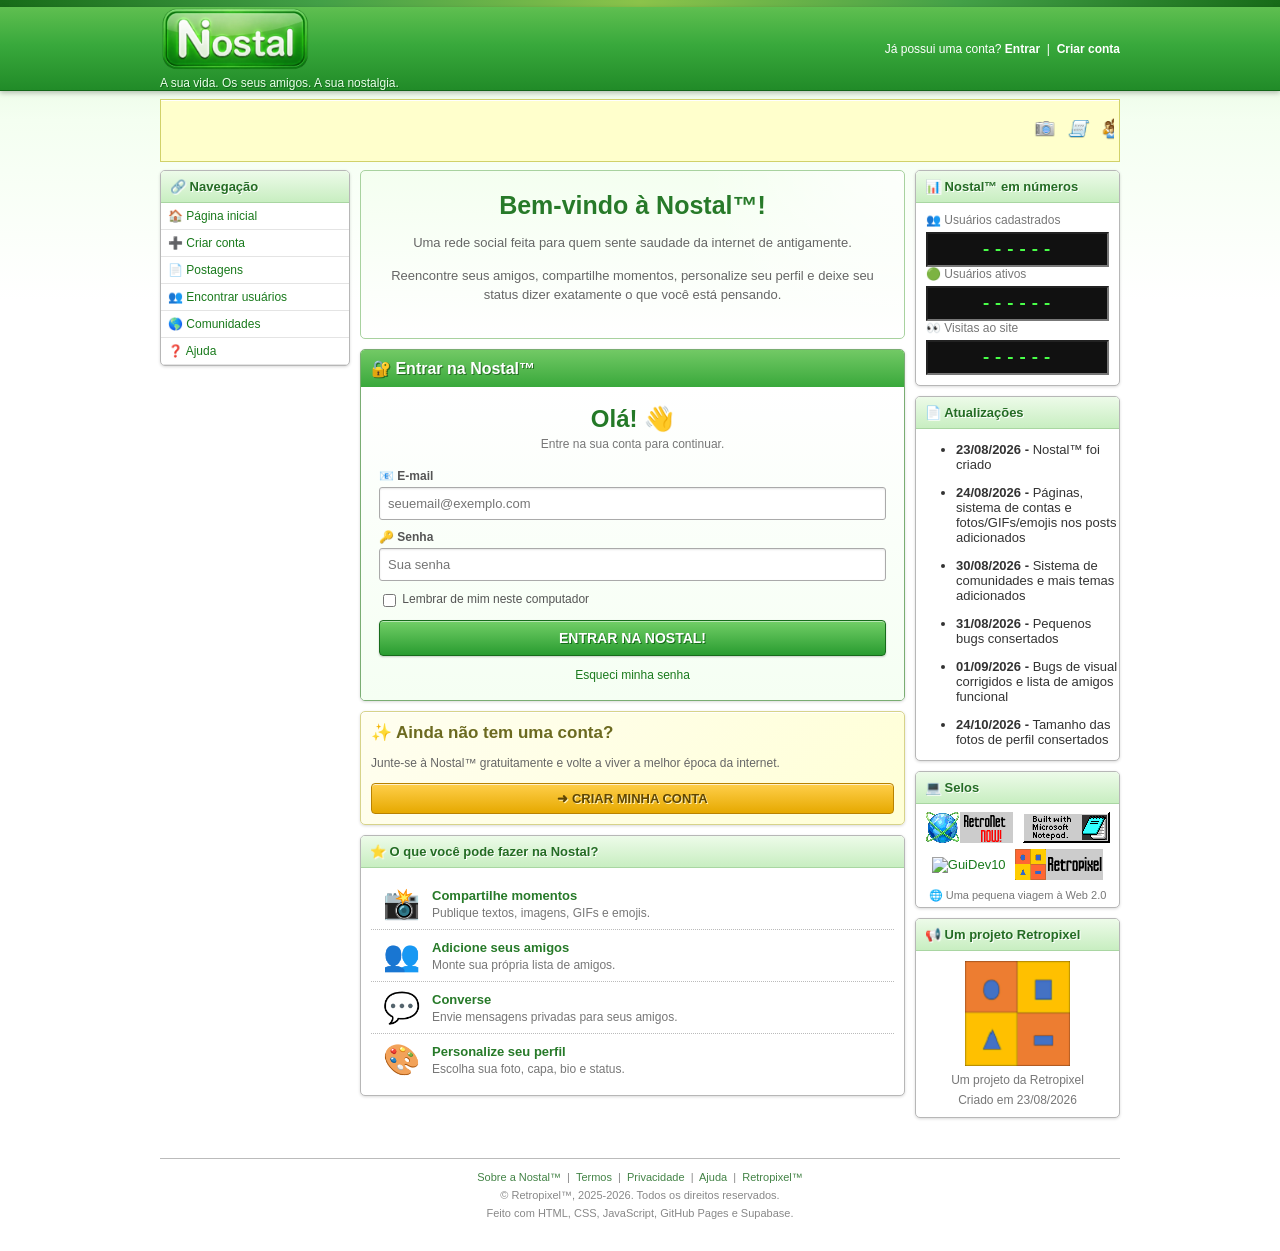
==== commit 87f2f973: "Added new profile picture update on updates list" ====
--- a/index.html
+++ b/index.html
@@ -485,47 +485,6 @@
 </div>
 
 
-            <!-- SELOS -->
-
-            <div class="box">
-
-                <div class="box-title">
-                    💻 Selos
-                </div>
-
-                <div class="badges">
-
-                    <!-- Selo RetroNet NOW! -->
-                    <a target="_blank" rel="noopener noreferrer" href="https://retropixelbrasil.github.io/Retropixel/Suporte/RetroNet.html">
-                        <img src="assets\RetroNet_NOW_88x31.gif" alt="RetroNet NOW!">
-                    </a>
-
-
-                    <!-- Selo Bloco de Notas -->
-                    <a target="_blank" rel="noopener noreferrer" href="#">
-                        <img alt="Valid XHTML 1.0" src="assets\built_with_microsoft_notepad.gif">
-                    </a>
-
-
-                    <!-- Selo GuiDev10 -->
-                    <a href="https://guilhermealbuquerque9.github.io/GuiDev10/" target="_blank" rel="noopener noreferrer">
-                        <img src="https://guilhermealbuquerque9.github.io/GuiDev10/assets/GuiDev10.gif" alt="GuiDev10">
-                    </a>
-
-                    <!-- Selo Retropixel -->
-                    <a href="http://www.retropixel.com.br" target="_blank" rel="noopener noreferrer">
-                        <img src="assets\Retropixel_88x31.gif" alt="Retropixel">
-                    </a>
-
-                    <div class="badge-text">
-                        🌐 Uma pequena viagem à Web 2.0
-                    </div>
-
-                </div>
-
-            </div>
-
-
             <!-- ATUALIZAÇÕES -->
 
             <div class="box">
@@ -567,9 +526,55 @@
                             Bugs de visual corrigidos e lista de amigos funcional
                            </p>
                       </li>
+
+                      <li>
+                           <p>
+                            <strong>24/10/2026 -</strong>
+                            Tamanho das fotos de perfil consertados 
+                           </p>
+                      </li>
                   </ul>
 
              </div>
+
+            
+            <div class="box">
+
+                <div class="box-title">
+                    💻 Selos
+                </div>
+
+                <div class="badges">
+
+                    <!-- Selo RetroNet NOW! -->
+                    <a target="_blank" rel="noopener noreferrer" href="https://retropixelbrasil.github.io/Retropixel/Suporte/RetroNet.html">
+                        <img src="assets\RetroNet_NOW_88x31.gif" alt="RetroNet NOW!">
+                    </a>
+
+
+                    <!-- Selo Bloco de Notas -->
+                    <a target="_blank" rel="noopener noreferrer" href="#">
+                        <img alt="Valid XHTML 1.0" src="assets\built_with_microsoft_notepad.gif">
+                    </a>
+
+
+                    <!-- Selo GuiDev10 -->
+                    <a href="https://guilhermealbuquerque9.github.io/GuiDev10/" target="_blank" rel="noopener noreferrer">
+                        <img src="https://guilhermealbuquerque9.github.io/GuiDev10/assets/GuiDev10.gif" alt="GuiDev10">
+                    </a>
+
+                    <!-- Selo Retropixel -->
+                    <a href="http://www.retropixel.com.br" target="_blank" rel="noopener noreferrer">
+                        <img src="assets\Retropixel_88x31.gif" alt="Retropixel">
+                    </a>
+
+                    <div class="badge-text">
+                        🌐 Uma pequena viagem à Web 2.0
+                    </div>
+
+                </div>
+
+            </div>
 
 
             <!-- PROJETO -->
--- a/css/style.css
+++ b/css/style.css
@@ -2291,3 +2291,1095 @@
 
     cursor: default;
 }
+
+/* =========================================================
+   NOSTAL™ — TEMAS GLOBAIS
+   O tema classic mantém o visual original do site.
+   Os demais temas são aplicados por theme.js via data-theme.
+   ========================================================= */
+
+/* FRUTIGER AERO — vidro, natureza e gradientes */
+body[data-theme="frutiger-aero"] {
+    background:
+        radial-gradient(ellipse at 12% 8%, rgba(255,255,255,.95), transparent 30%),
+        radial-gradient(ellipse at 88% 18%, rgba(117,224,255,.38), transparent 34%),
+        linear-gradient(135deg, #c9f4d2 0%, #d8f5ff 48%, #e8ffe5 100%);
+    color: #174d50;
+}
+body[data-theme="frutiger-aero"] a { color: #087e9b; }
+body[data-theme="frutiger-aero"] .top-strip {
+    background: linear-gradient(90deg, #00a7b8, #8de56d, #f8ffb5, #4bc8ed, #00a7b8);
+}
+body[data-theme="frutiger-aero"] .header {
+    background: linear-gradient(180deg, rgba(127,226,255,.96), rgba(30,166,191,.94) 48%, rgba(20,124,153,.98));
+    border-bottom-color: #087b94;
+    box-shadow: 0 3px 12px rgba(0,86,111,.3), inset 0 1px rgba(255,255,255,.9);
+}
+body[data-theme="frutiger-aero"] .tagline { color: #f3ffff; text-shadow: 1px 1px #167b8d; }
+body[data-theme="frutiger-aero"] .ticker {
+    background: linear-gradient(180deg, rgba(255,255,255,.9), rgba(220,255,225,.86));
+    border-color: #8dd5c4; color: #32656a; border-radius: 9px;
+}
+body[data-theme="frutiger-aero"] .box,
+body[data-theme="frutiger-aero"] .settings-section,
+body[data-theme="frutiger-aero"] .settings-header {
+    background: rgba(255,255,255,.78);
+    border-color: rgba(104,190,195,.75);
+    border-radius: 10px;
+    box-shadow: 0 4px 12px rgba(22,112,127,.13), inset 0 1px rgba(255,255,255,.98);
+    backdrop-filter: blur(8px);
+}
+body[data-theme="frutiger-aero"] .box-title,
+body[data-theme="frutiger-aero"] .settings-section-title {
+    background: linear-gradient(180deg, rgba(255,255,255,.97), rgba(157,235,225,.9) 48%, rgba(125,216,174,.94));
+    border-bottom-color: #7ccbbd; color: #17666c; text-shadow: 0 1px #fff;
+}
+body[data-theme="frutiger-aero"] .login-content { background: linear-gradient(180deg, rgba(255,255,255,.96), rgba(224,255,238,.92)); }
+body[data-theme="frutiger-aero"] .login-title,
+body[data-theme="frutiger-aero"] .login-button,
+body[data-theme="frutiger-aero"] .signup-button,
+body[data-theme="frutiger-aero"] .post-actions button {
+    background: linear-gradient(180deg, #a6f4ff, #43c4d7 48%, #168da8);
+    border-color: #16859b; color: #fff; text-shadow: 0 1px #176b7d;
+    box-shadow: inset 0 1px rgba(255,255,255,.85), 0 2px 4px rgba(0,87,105,.18);
+}
+body[data-theme="frutiger-aero"] input,
+body[data-theme="frutiger-aero"] textarea,
+body[data-theme="frutiger-aero"] select {
+    background: rgba(255,255,255,.92); color: #174d50; border-color: #8dcfc9;
+}
+body[data-theme="frutiger-aero"] .post { background: rgba(255,255,255,.72); border-color: #b0dfd9; border-radius: 9px; }
+body[data-theme="frutiger-aero"] .settings-header h1,
+body[data-theme="frutiger-aero"] .welcome h1 { color: #087e91; }
+body[data-theme="frutiger-aero"] .footer { background: rgba(205,246,239,.82); color: #285c60; border-color: #8dcfc9; }
+
+/* DARK — modo escuro */
+body[data-theme="dark"] {
+    background: linear-gradient(180deg, #171b22 0, #202631 240px, #15191f 100%);
+    color: #e4e8ef;
+}
+body[data-theme="dark"] a { color: #80d9a0; }
+body[data-theme="dark"] .top-strip { background: linear-gradient(90deg, #162f25, #2c8b55, #83d99b, #2c8b55, #162f25); }
+body[data-theme="dark"] .header {
+    background: linear-gradient(180deg, #354b42, #263a32 55%, #1c2a25);
+    border-bottom-color: #101a16; box-shadow: 0 2px 8px rgba(0,0,0,.6);
+}
+body[data-theme="dark"] .tagline { color: #d5f5df; text-shadow: 1px 1px #15271d; }
+body[data-theme="dark"] .ticker { background: #30313a; border-color: #515563; color: #e4e8ef; box-shadow: inset 0 1px rgba(255,255,255,.06); }
+body[data-theme="dark"] .box,
+body[data-theme="dark"] .settings-section,
+body[data-theme="dark"] .settings-header,
+body[data-theme="dark"] .post,
+body[data-theme="dark"] .login-content,
+body[data-theme="dark"] .create-account-content,
+body[data-theme="dark"] .signup-main {
+    background: #252b35; color: #e4e8ef; border-color: #444d5a;
+    box-shadow: 0 2px 6px rgba(0,0,0,.35), inset 0 1px rgba(255,255,255,.025);
+}
+body[data-theme="dark"] .box-title,
+body[data-theme="dark"] .settings-section-title {
+    background: linear-gradient(180deg, #39483f, #2b3931); border-bottom-color: #4b6857;
+    color: #b6efc6; text-shadow: none;
+}
+body[data-theme="dark"] .login-title,
+body[data-theme="dark"] .login-button,
+body[data-theme="dark"] .signup-button,
+body[data-theme="dark"] .post-actions button {
+    background: linear-gradient(180deg, #4e9d6b, #286744); border-color: #1b5735; color: #fff; text-shadow: none;
+}
+body[data-theme="dark"] label,
+body[data-theme="dark"] .remember,
+body[data-theme="dark"] .welcome p,
+body[data-theme="dark"] .settings-header p,
+body[data-theme="dark"] .settings-header h1,
+body[data-theme="dark"] .settings-section-content,
+body[data-theme="dark"] .box-content,
+body[data-theme="dark"] .post-content,
+body[data-theme="dark"] .post-date,
+body[data-theme="dark"] .comment,
+body[data-theme="dark"] .field-help { color: #d2d8e2; }
+body[data-theme="dark"] input,
+body[data-theme="dark"] textarea,
+body[data-theme="dark"] select {
+    background: #191e26; color: #edf2f8; border-color: #596473; box-shadow: inset 0 1px 3px rgba(0,0,0,.45);
+}
+body[data-theme="dark"] input::placeholder,
+body[data-theme="dark"] textarea::placeholder { color: #a2adbc; }
+body[data-theme="dark"] input:focus,
+body[data-theme="dark"] textarea:focus,
+body[data-theme="dark"] select:focus { border-color: #79cf98; box-shadow: 0 0 5px rgba(121,207,152,.35); }
+body[data-theme="dark"] .user-item,
+body[data-theme="dark"] .community-item,
+body[data-theme="dark"] .comment,
+body[data-theme="dark"] .post { border-color: #414a57; }
+body[data-theme="dark"] .footer,
+body[data-theme="dark"] .footer-secondary { background: #202630; color: #c9d2df; border-color: #414a57; }
+body[data-theme="dark"] .danger-section .settings-section-title { background: linear-gradient(180deg, #5a3034, #422428); border-bottom-color: #75464a; color: #ffb9b9; }
+
+/* RAINBOW — tema colorido e vibrante */
+body[data-theme="rainbow"] {
+    background: linear-gradient(135deg, #fff0f8 0%, #fff8d8 24%, #e6fff4 50%, #e4f4ff 74%, #f2e8ff 100%);
+    color: #39304d;
+}
+body[data-theme="rainbow"] a { color: #7437b5; }
+body[data-theme="rainbow"] .top-strip { background: linear-gradient(90deg, #ff4f91, #ff9f43, #ffe34d, #4edb8a, #40b9ff, #9a68ff, #ff4f91); }
+body[data-theme="rainbow"] .header {
+    background: linear-gradient(110deg, #ff659c 0%, #ffae54 24%, #f4d94d 43%, #55d99a 63%, #50bdf4 82%, #9a7af5 100%);
+    border-bottom-color: #c36ac0; box-shadow: 0 2px 7px rgba(106,57,139,.25);
+}
+body[data-theme="rainbow"] .tagline { color: #fff; text-shadow: 1px 1px rgba(98,42,116,.7); }
+body[data-theme="rainbow"] .ticker { background: #fff9d9; border-color: #f0b95a; color: #7c4c86; }
+body[data-theme="rainbow"] .box,
+body[data-theme="rainbow"] .settings-section,
+body[data-theme="rainbow"] .settings-header,
+body[data-theme="rainbow"] .post {
+    background: rgba(255,255,255,.91); border-color: #d4a9e8; border-radius: 7px;
+    box-shadow: 0 2px 6px rgba(111,72,153,.14), inset 0 1px #fff;
+}
+body[data-theme="rainbow"] .box-title,
+body[data-theme="rainbow"] .settings-section-title {
+    background: linear-gradient(100deg, #ffd8e8, #fff0bd 36%, #d5f8df 68%, #d9eaff);
+    border-bottom-color: #d6b2e8; color: #673a91; text-shadow: 0 1px #fff;
+}
+body[data-theme="rainbow"] .login-title { background: linear-gradient(100deg, #f65c9a, #ffad56, #9a70ec); color: #fff; }
+body[data-theme="rainbow"] .login-button,
+body[data-theme="rainbow"] .signup-button,
+body[data-theme="rainbow"] .post-actions button {
+    background: linear-gradient(100deg, #f65c9a, #ff9f59 50%, #8d72e9); border-color: #bd69b5; color: #fff; text-shadow: 0 1px rgba(91,42,119,.5);
+}
+body[data-theme="rainbow"] input,
+body[data-theme="rainbow"] textarea,
+body[data-theme="rainbow"] select { background: #fff; color: #39304d; border-color: #c8a3e2; }
+body[data-theme="rainbow"] input:focus,
+body[data-theme="rainbow"] textarea:focus,
+body[data-theme="rainbow"] select:focus { border-color: #9b66df; box-shadow: 0 0 5px rgba(155,102,223,.32); }
+body[data-theme="rainbow"] .welcome h1,
+body[data-theme="rainbow"] .settings-header h1 { color: #a13c9d; }
+body[data-theme="rainbow"] .footer,
+body[data-theme="rainbow"] .footer-secondary { background: linear-gradient(90deg, #ffe1ed, #fff2d3, #ddf9e6, #ddecff); color: #593e71; border-color: #d4a9e8; }
+
+/* Transições discretas ao trocar de tema */
+body[data-theme="frutiger-aero"],
+body[data-theme="dark"],
+body[data-theme="rainbow"],
+body[data-theme="frutiger-aero"] .box,
+body[data-theme="dark"] .box,
+body[data-theme="rainbow"] .box,
+body[data-theme="frutiger-aero"] .header,
+body[data-theme="dark"] .header,
+body[data-theme="rainbow"] .header {
+    transition: background-color .2s ease, color .2s ease, border-color .2s ease, box-shadow .2s ease;
+}
+
+
+/* =========================================================
+   NOSTAL™ — AJUSTES COMPLEMENTARES DE TEMAS E BOTÕES
+   ========================================================= */
+
+/* Molduras dos avatares: mesmo quadrado no perfil e configurações */
+.profile-avatar,
+.avatar-preview {
+    width: 100px;
+    height: 100px;
+    min-width: 100px;
+    min-height: 100px;
+    flex: 0 0 100px;
+    display: flex;
+    align-items: center;
+    justify-content: center;
+    overflow: hidden;
+    box-sizing: border-box;
+    border: 1px solid #8eb783;
+    border-radius: 4px;
+    background: linear-gradient(135deg, #e5f5df, #b6dca9);
+    box-shadow: inset 0 0 0 4px #fff;
+    font-size: 40px;
+}
+
+.profile-avatar img,
+.avatar-preview img {
+    display: block;
+    width: 100%;
+    height: 100%;
+    max-width: 100%;
+    max-height: 100%;
+    object-fit: cover;
+    object-position: center;
+}
+
+/* Tema escuro: listas e cartões de usuários, amigos e comunidades */
+body[data-theme="dark"] .user-item,
+body[data-theme="dark"] .community-item,
+body[data-theme="dark"] #friendsList,
+body[data-theme="dark"] .users-list,
+body[data-theme="dark"] .communities-list,
+body[data-theme="dark"] .community-members-list,
+body[data-theme="dark"] .user-empty,
+body[data-theme="dark"] #friendsList .user-item {
+    background: #252b35;
+    color: #e4e8ef;
+    border-color: #414a57;
+}
+
+body[data-theme="dark"] .user-item:hover,
+body[data-theme="dark"] #friendsList .user-item:hover,
+body[data-theme="dark"] .community-item:hover {
+    background: #303946;
+}
+
+body[data-theme="dark"] .user-item-info a,
+body[data-theme="dark"] .user-item-info a:hover,
+body[data-theme="dark"] .community-item a {
+    color: #9be8b1;
+}
+
+body[data-theme="dark"] .user-item-info p,
+body[data-theme="dark"] .user-empty {
+    color: #b9c3d0;
+}
+
+body[data-theme="dark"] .profile-avatar,
+body[data-theme="dark"] .avatar-preview {
+    background: linear-gradient(135deg, #303b35, #1c2822);
+    border-color: #647a69;
+    box-shadow: inset 0 0 0 4px #252b35;
+}
+
+/* Rainbow: botões com o espectro completo */
+body[data-theme="rainbow"] .login-button,
+body[data-theme="rainbow"] .signup-button,
+body[data-theme="rainbow"] .post-actions button {
+    background: linear-gradient(100deg,
+        #ff3d6e 0%,
+        #ff8a35 17%,
+        #ffe34d 34%,
+        #55d96b 51%,
+        #36c8e8 68%,
+        #4778ff 83%,
+        #a84dff 100%);
+    border-color: #a45ac7;
+    color: #fff;
+    text-shadow: 1px 1px rgba(64, 35, 95, .65);
+}
+
+body[data-theme="rainbow"] .login-button:hover,
+body[data-theme="rainbow"] .signup-button:hover,
+body[data-theme="rainbow"] .post-actions button:hover {
+    filter: saturate(1.15) brightness(1.06);
+}
+
+/* Ações perigosas: formato de botão de publicar, mantendo o vermelho */
+.community-danger-button,
+.community-report-button,
+.delete-account-button {
+    display: inline-flex;
+    align-items: center;
+    justify-content: center;
+    gap: 6px;
+    box-sizing: border-box;
+    min-height: 36px;
+    width: auto;
+    max-width: 100%;
+    padding: 8px 14px;
+    border: 1px solid #a51f28;
+    border-radius: 4px;
+    background: linear-gradient(to bottom, #ff7777 0%, #e33c43 48%, #b91f2b 100%);
+    color: #fff;
+    font-family: Arial, Helvetica, sans-serif;
+    font-size: 13px;
+    font-weight: bold;
+    line-height: 1.2;
+    text-align: center;
+    text-decoration: none;
+    text-shadow: 1px 1px #8b1b1b;
+    box-shadow: inset 0 1px rgba(255,255,255,.55), 0 1px 2px rgba(0,0,0,.2);
+    cursor: pointer;
+}
+
+.community-danger-button:hover,
+.community-report-button:hover,
+.delete-account-button:hover {
+    background: linear-gradient(to bottom, #ff8d8d 0%, #ed4b52 48%, #c92531 100%);
+    color: #fff;
+    text-decoration: none;
+}
+
+.community-danger-button:active,
+.community-report-button:active,
+.delete-account-button:active {
+    box-shadow: inset 0 2px 4px rgba(0,0,0,.25);
+    transform: translateY(1px);
+}
+
+.delete-account-button:focus-visible,
+.community-danger-button:focus-visible,
+.community-report-button:focus-visible {
+    outline: 2px solid #7b1118;
+    outline-offset: 2px;
+}
+
+body[data-theme="dark"] .community-danger-button,
+body[data-theme="dark"] .community-report-button,
+body[data-theme="dark"] .delete-account-button {
+    border-color: #a51f28;
+    color: #fff;
+}
+
+/* =========================================================
+   NOSTAL™ — AJUSTES VISUAIS SOLICITADOS (24/10/2026)
+   ========================================================= */
+
+/* Caixas dos avatares: manter o mesmo enquadramento e adaptar ao tema */
+body[data-theme="classic"] .profile-avatar,
+body[data-theme="classic"] .avatar-preview {
+    background: linear-gradient(135deg, #e5f5df, #b6dca9);
+    border-color: #8eb783;
+    box-shadow: inset 0 0 0 4px #fff;
+}
+
+body[data-theme="frutiger-aero"] .profile-avatar,
+body[data-theme="frutiger-aero"] .avatar-preview {
+    background: linear-gradient(145deg, rgba(255,255,255,.96), rgba(107,226,224,.78) 48%, rgba(100,214,156,.9));
+    border: 1px solid #63bdc4;
+    box-shadow: inset 0 0 0 4px rgba(255,255,255,.78), 0 2px 7px rgba(0,116,145,.2);
+}
+
+body[data-theme="dark"] .profile-avatar,
+body[data-theme="dark"] .avatar-preview {
+    background: linear-gradient(135deg, #303b35, #1c2822);
+    border-color: #647a69;
+    box-shadow: inset 0 0 0 4px #252b35;
+    color: #e4e8ef;
+}
+
+body[data-theme="rainbow"] .profile-avatar,
+body[data-theme="rainbow"] .avatar-preview {
+    background: linear-gradient(135deg, #ffe0ec, #fff0bf 30%, #d9f8df 55%, #d9edff 78%, #eedcff);
+    border: 1px solid #b98ad9;
+    box-shadow: inset 0 0 0 4px rgba(255,255,255,.9), 0 2px 6px rgba(132,76,168,.2);
+}
+
+/* DARK: sobrescrever fundos brancos aplicados diretamente nas listas */
+body[data-theme="dark"] .users-list,
+body[data-theme="dark"] .communities-list,
+body[data-theme="dark"] #friendsList,
+body[data-theme="dark"] .community-members-list,
+body[data-theme="dark"] .users-list > *,
+body[data-theme="dark"] .communities-list > *,
+body[data-theme="dark"] #friendsList > *,
+body[data-theme="dark"] .community-members-list > *,
+body[data-theme="dark"] .user-item,
+body[data-theme="dark"] .community-item,
+body[data-theme="dark"] #friendsList .user-item,
+body[data-theme="dark"] .user-empty {
+    background-color: #252b35 !important;
+    color: #e4e8ef;
+    border-color: #414a57;
+}
+
+body[data-theme="dark"] .user-item:hover,
+body[data-theme="dark"] .community-item:hover,
+body[data-theme="dark"] #friendsList .user-item:hover {
+    background-color: #303946 !important;
+}
+
+body[data-theme="dark"] .user-item-info,
+body[data-theme="dark"] .community-item,
+body[data-theme="dark"] .community-item p,
+body[data-theme="dark"] #friendsList .user-item-info,
+body[data-theme="dark"] #friendsList .user-item-info p {
+    color: #d2d8e2;
+}
+
+body[data-theme="dark"] .user-item-info a,
+body[data-theme="dark"] .community-item a,
+body[data-theme="dark"] #friendsList .user-item-info a {
+    color: #9be8b1;
+}
+
+/* RAINBOW: espectro completo em todos os botões de ação comuns */
+body[data-theme="rainbow"] button.login-button,
+body[data-theme="rainbow"] button.signup-button,
+body[data-theme="rainbow"] .login-button,
+body[data-theme="rainbow"] .signup-button,
+body[data-theme="rainbow"] .post-actions button {
+    background: linear-gradient(90deg,
+        #ff3d6e 0%,
+        #ff8a35 16.6%,
+        #ffe34d 33.2%,
+        #55d96b 49.8%,
+        #36c8e8 66.4%,
+        #4778ff 83%,
+        #a84dff 100%);
+    border: 1px solid #a45ac7;
+    color: #fff;
+    text-shadow: 1px 1px rgba(64,35,95,.65);
+}
+
+body[data-theme="rainbow"] button.login-button:hover,
+body[data-theme="rainbow"] button.signup-button:hover,
+body[data-theme="rainbow"] .login-button:hover,
+body[data-theme="rainbow"] .signup-button:hover,
+body[data-theme="rainbow"] .post-actions button:hover {
+    filter: saturate(1.2) brightness(1.06);
+}
+
+/* Botões de denúncia/exclusão: formato semelhante a PUBLICAR, em vermelho */
+.community-danger-button,
+.community-report-button,
+.delete-account-button {
+    display: inline-flex;
+    align-items: center;
+    justify-content: center;
+    box-sizing: border-box;
+    min-height: 34px;
+    padding: 6px 12px;
+    border: 1px solid #9e2020;
+    border-radius: 4px;
+    background: linear-gradient(to bottom, #ff8585 0%, #e34848 52%, #bd2929 100%);
+    color: #fff !important;
+    font-family: Arial, Helvetica, sans-serif;
+    font-size: 12px;
+    font-weight: bold;
+    line-height: 1.25;
+    text-align: center;
+    text-decoration: none;
+    text-shadow: 1px 1px #8b1b1b;
+    box-shadow: inset 0 1px rgba(255,255,255,.55), 0 1px 2px rgba(0,0,0,.2);
+    cursor: pointer;
+    transition: filter .15s ease, transform .15s ease, box-shadow .15s ease;
+}
+
+.community-danger-button:hover,
+.community-report-button:hover,
+.delete-account-button:hover {
+    background: linear-gradient(to bottom, #ff9a9a 0%, #f05252 52%, #cf3030 100%);
+    color: #fff !important;
+    text-decoration: none;
+    filter: saturate(1.08);
+}
+
+.community-danger-button:active,
+.community-report-button:active,
+.delete-account-button:active {
+    transform: translateY(1px);
+    box-shadow: inset 0 2px 4px rgba(0,0,0,.25);
+}
+
+body[data-theme="dark"] .community-danger-button,
+body[data-theme="dark"] .community-report-button,
+body[data-theme="dark"] .delete-account-button {
+    background: linear-gradient(to bottom, #ff8585 0%, #e34848 52%, #bd2929 100%);
+    border-color: #a51f28;
+    color: #fff !important;
+}
+
+
+
+/* =========================================================
+   NOSTAL™ — AJUSTES VISUAIS COMPLEMENTARES
+   ========================================================= */
+
+/* MENU DE MÍDIA, COMENTÁRIOS E LINKS DENTRO DAS CAIXAS — DARK */
+body[data-theme="dark"] .post-media-menu,
+body[data-theme="dark"] .post-media-section,
+body[data-theme="dark"] .comment-form,
+body[data-theme="dark"] .comment-box,
+body[data-theme="dark"] .emoji-picker,
+body[data-theme="dark"] .emoji-menu,
+body[data-theme="dark"] .menu,
+body[data-theme="dark"] .box-content,
+body[data-theme="dark"] .box .menu a,
+body[data-theme="dark"] .box-title + .menu a {
+    background-color: #252b35;
+    color: #e4e8ef;
+    border-color: #414a57;
+}
+
+body[data-theme="dark"] .menu a,
+body[data-theme="dark"] .box-content a,
+body[data-theme="dark"] .box p a,
+body[data-theme="dark"] .recent-posts a {
+    color: #a7edbd;
+    transition: background-color .15s ease, color .15s ease;
+}
+
+body[data-theme="dark"] .menu a:hover,
+body[data-theme="dark"] .box-content a:hover,
+body[data-theme="dark"] .box p a:hover,
+body[data-theme="dark"] .recent-posts a:hover,
+body[data-theme="dark"] .header-links a:hover {
+    background-color: #3a4655;
+    color: #ffffff;
+    text-decoration: underline;
+}
+
+body[data-theme="dark"] .post-media-menu *,
+body[data-theme="dark"] .post-media-section *,
+body[data-theme="dark"] .comment-form *,
+body[data-theme="dark"] .emoji-picker *,
+body[data-theme="dark"] .emoji-menu * {
+    color: inherit;
+}
+
+body[data-theme="dark"] input,
+body[data-theme="dark"] textarea,
+body[data-theme="dark"] select {
+    background-color: #1c222b;
+    color: #edf1f7;
+    border-color: #4b5665;
+}
+
+/* BOTÃO DE SAIR DA COMUNIDADE — AMARELO, NO MESMO FORMATO DOS BOTÕES */
+.community-leave-button,
+.leave-community-button,
+#leaveCommunityBtn {
+    display: inline-flex;
+    align-items: center;
+    justify-content: center;
+    box-sizing: border-box;
+    min-height: 34px;
+    padding: 7px 12px;
+    border: 1px solid #b58a16;
+    border-radius: 4px;
+    background: linear-gradient(to bottom, #fff18a 0%, #ffd84d 52%, #e8b928 100%);
+    color: #4b3900 !important;
+    font: bold 12px Arial, Helvetica, sans-serif;
+    line-height: 1.25;
+    text-align: center;
+    text-decoration: none;
+    text-shadow: 1px 1px rgba(255,255,255,.45);
+    box-shadow: inset 0 1px rgba(255,255,255,.65), 0 1px 2px rgba(0,0,0,.2);
+    cursor: pointer;
+    transition: filter .15s ease, transform .15s ease;
+}
+.community-leave-button:hover,
+.leave-community-button:hover,
+#leaveCommunityBtn:hover {
+    background: linear-gradient(to bottom, #fff6a8, #ffdf63 52%, #f0c332);
+    color: #352800 !important;
+    filter: saturate(1.08);
+}
+.community-leave-button:active,
+.leave-community-button:active,
+#leaveCommunityBtn:active {
+    transform: translateY(1px);
+}
+
+/* PERFIL — estrutura inspirada na organização da captura, com identidade Nostal */
+.profile-cover {
+    min-height: 12px;
+    background: linear-gradient(135deg, #dff3d8, #b9e3a8);
+    border-bottom: 1px solid #9bc98d;
+    overflow: hidden;
+}
+.profile-cover-placeholder {
+    padding: 4px 12px;
+    color: #356c2d;
+    font-size: 11px;
+}
+.profile-header {
+    display: flex;
+    align-items: flex-start;
+    gap: 16px;
+    padding: 18px 20px;
+    background: #fff;
+}
+.profile-avatar {
+    flex: 0 0 100px;
+    width: 100px;
+    height: 100px;
+    min-width: 100px;
+    box-sizing: border-box;
+    display: flex;
+    align-items: center;
+    justify-content: center;
+    overflow: hidden;
+    border: 1px solid #b8d6ae;
+    border-radius: 9px;
+    background: linear-gradient(135deg, #e5f5df, #b6dca9);
+    color: #277a29;
+}
+.profile-avatar img {
+    display: block;
+    width: 100%;
+    height: 100%;
+    object-fit: cover;
+}
+.profile-information {
+    flex: 1;
+    min-width: 0;
+    padding-top: 0;
+}
+.profile-information h1 {
+    margin: 0 0 5px;
+    color: #277a29;
+    font-size: 25px;
+    line-height: 1.25;
+    overflow-wrap: anywhere;
+}
+.profile-username {
+    margin: 0 0 8px;
+    color: #54834c;
+    font-size: 13px;
+    overflow-wrap: anywhere;
+}
+.profile-status-divider {
+    height: 1px;
+    margin: 8px 0;
+    background: #d9e8d4;
+}
+.profile-status {
+    color: #3f5e3a;
+    font-size: 13px;
+    overflow-wrap: anywhere;
+}
+.profile-header + .profile-information,
+.profile-header .profile-information {
+    min-width: 0;
+}
+body[data-theme="dark"] .profile-cover {
+    background: linear-gradient(135deg, #263a2d, #1e2a23);
+    border-color: #405748;
+}
+body[data-theme="dark"] .profile-cover-placeholder {
+    color: #b5edc1;
+}
+body[data-theme="dark"] .profile-header {
+    background: #252b35;
+}
+body[data-theme="dark"] .profile-information h1 {
+    color: #a7edbd;
+}
+body[data-theme="dark"] .profile-username,
+body[data-theme="dark"] .profile-status {
+    color: #d2d8e2;
+}
+body[data-theme="dark"] .profile-status-divider {
+    background: #414a57;
+}
+body[data-theme="frutiger-aero"] .profile-header {
+    background: linear-gradient(135deg, rgba(255,255,255,.94), rgba(207,250,235,.9));
+}
+body[data-theme="rainbow"] .profile-header {
+    background: linear-gradient(135deg, #fff1f7, #fff8d9 35%, #e5ffe8 65%, #e5efff);
+}
+body[data-theme="rainbow"] .profile-information h1 {
+    color: #8a3bc1;
+}
+@media (max-width: 560px) {
+    .profile-header {
+        gap: 12px;
+        padding: 14px;
+    }
+    .profile-avatar {
+        flex-basis: 76px;
+        width: 76px;
+        height: 76px;
+        min-width: 76px;
+    }
+    .profile-information h1 {
+        font-size: 20px;
+    }
+}
+
+
+/* =========================================================
+   NOSTAL™ — TEMA DARK: CAMPOS, PAINÉIS E UPLOADS
+   Correções adicionais para caixas que permaneciam brancas.
+   ========================================================= */
+
+body[data-theme="dark"] {
+    color-scheme: dark;
+}
+
+/* Campos de texto, seletores, uploads e controles nativos */
+body[data-theme="dark"] input:not([type="checkbox"]):not([type="radio"]):not([type="range"]):not([type="color"]),
+body[data-theme="dark"] textarea,
+body[data-theme="dark"] select,
+body[data-theme="dark"] .form-control,
+body[data-theme="dark"] .input-group-text {
+    background: #1c222b !important;
+    color: #edf1f7 !important;
+    border-color: #4b5665 !important;
+}
+body[data-theme="dark"] input::placeholder,
+body[data-theme="dark"] textarea::placeholder {
+    color: #aab5c4 !important;
+    opacity: 1;
+}
+body[data-theme="dark"] input[type="file"] {
+    background: #1c222b !important;
+    color: #edf1f7 !important;
+    border: 1px solid #4b5665 !important;
+}
+body[data-theme="dark"] input[type="file"]::file-selector-button {
+    background: linear-gradient(#465263, #303947) !important;
+    color: #fff !important;
+    border: 1px solid #596779 !important;
+    margin-right: 8px;
+}
+body[data-theme="dark"] input[type="file"]::-webkit-file-upload-button {
+    background: linear-gradient(#465263, #303947) !important;
+    color: #fff !important;
+    border: 1px solid #596779 !important;
+}
+
+/* Painéis de upload de foto/GIF e formulário de comentários */
+body[data-theme="dark"] .post-media-menu,
+body[data-theme="dark"] .post-media-section,
+body[data-theme="dark"] .post-media-menu > div,
+body[data-theme="dark"] .post-media-section > div,
+body[data-theme="dark"] .comment-form,
+body[data-theme="dark"] .comment-box,
+body[data-theme="dark"] .comment-form-container,
+body[data-theme="dark"] .add-comment,
+body[data-theme="dark"] .media-upload,
+body[data-theme="dark"] .media-upload-box,
+body[data-theme="dark"] .upload-section,
+body[data-theme="dark"] .upload-box {
+    background: #252b35 !important;
+    color: #e4e8ef !important;
+    border-color: #414a57 !important;
+}
+body[data-theme="dark"] .post-media-menu label,
+body[data-theme="dark"] .post-media-section label,
+body[data-theme="dark"] .comment-form label,
+body[data-theme="dark"] .comment-box label,
+body[data-theme="dark"] .media-or {
+    color: #cbd4df !important;
+}
+
+/* Caixas de boas-vindas, termos e outros painéis claros */
+body[data-theme="dark"] .welcome-box,
+body[data-theme="dark"] .welcome-message,
+body[data-theme="dark"] .terms-box,
+body[data-theme="dark"] .terms-notice,
+body[data-theme="dark"] .privacy-notice,
+body[data-theme="dark"] .notice-box,
+body[data-theme="dark"] .form-notice,
+body[data-theme="dark"] .info-box,
+body[data-theme="dark"] .box,
+body[data-theme="dark"] .panel,
+body[data-theme="dark"] .card {
+    background-color: #252b35;
+    color: #e4e8ef;
+    border-color: #414a57;
+}
+body[data-theme="dark"] .box h1,
+body[data-theme="dark"] .box h2,
+body[data-theme="dark"] .box h3,
+body[data-theme="dark"] .panel h1,
+body[data-theme="dark"] .panel h2,
+body[data-theme="dark"] .panel h3,
+body[data-theme="dark"] .card h1,
+body[data-theme="dark"] .card h2,
+body[data-theme="dark"] .card h3 {
+    color: #a7edbd;
+}
+body[data-theme="dark"] label,
+body[data-theme="dark"] .form-label,
+body[data-theme="dark"] .terms-box a,
+body[data-theme="dark"] .terms-notice a {
+    color: #dce4ee;
+}
+body[data-theme="dark"] input[type="checkbox"],
+body[data-theme="dark"] input[type="radio"] {
+    accent-color: #70d68a;
+}
+
+/* Hover dos links dentro de caixas de navegação e painéis */
+body[data-theme="dark"] .box a:hover,
+body[data-theme="dark"] .panel a:hover,
+body[data-theme="dark"] .card a:hover,
+body[data-theme="dark"] nav a:hover,
+body[data-theme="dark"] .navigation a:hover,
+body[data-theme="dark"] .nav-box a:hover {
+    background-color: #3a4655 !important;
+    color: #ffffff !important;
+}
+
+/* Evita fundos brancos herdados em elementos comuns dentro dos painéis */
+body[data-theme="dark"] .box input,
+body[data-theme="dark"] .box textarea,
+body[data-theme="dark"] .box select,
+body[data-theme="dark"] .panel input,
+body[data-theme="dark"] .panel textarea,
+body[data-theme="dark"] .panel select,
+body[data-theme="dark"] .card input,
+body[data-theme="dark"] .card textarea,
+body[data-theme="dark"] .card select {
+    background-color: #1c222b !important;
+    color: #edf1f7 !important;
+    border-color: #4b5665 !important;
+}
+
+/* Tema Frutiger Aero: controles translúcidos e azul-esverdeados */
+body[data-theme="frutiger-aero"] input:not([type="checkbox"]):not([type="radio"]):not([type="file"]),
+body[data-theme="frutiger-aero"] textarea,
+body[data-theme="frutiger-aero"] select {
+    background: linear-gradient(135deg, rgba(255,255,255,.96), rgba(218,250,239,.92));
+    border-color: #9acfc0;
+    color: #174d48;
+}
+body[data-theme="frutiger-aero"] .post-media-menu,
+body[data-theme="frutiger-aero"] .post-media-section,
+body[data-theme="frutiger-aero"] .welcome-box,
+body[data-theme="frutiger-aero"] .terms-box {
+    background: linear-gradient(135deg, rgba(255,255,255,.95), rgba(207,250,235,.9));
+    border-color: #9acfc0;
+}
+
+/* Tema Rainbow: caixas e controles com acentos coloridos */
+body[data-theme="rainbow"] input:not([type="checkbox"]):not([type="radio"]),
+body[data-theme="rainbow"] textarea,
+body[data-theme="rainbow"] select {
+    border-color: #c8a3ec;
+}
+body[data-theme="rainbow"] .post-media-menu,
+body[data-theme="rainbow"] .post-media-section,
+body[data-theme="rainbow"] .welcome-box,
+body[data-theme="rainbow"] .terms-box {
+    border-color: #d7a8ef;
+}
+
+
+/* =========================================================
+   NOSTAL™ — CORREÇÃO DA LISTA DE AMIGOS
+   Uma linha por amigo; foto em moldura + nome sem @username.
+   ========================================================= */
+#postFriends.friends-list,
+#friendsList,
+#profileFriends,
+.friends-sidebar-list,
+.friends-list {
+    display: block !important;
+    grid-template-columns: none !important;
+    grid-auto-flow: row !important;
+    width: 100% !important;
+    min-width: 0 !important;
+    padding: 0 !important;
+    margin: 0 !important;
+}
+#postFriends.friends-list > .user-item,
+#friendsList > .user-item,
+#profileFriends > .user-item,
+.friends-sidebar-list > .user-item,
+.friends-list > .user-item {
+    display: flex !important;
+    flex-direction: row !important;
+    align-items: center !important;
+    gap: 9px !important;
+    width: 100% !important;
+    min-width: 0 !important;
+    min-height: 50px !important;
+    height: auto !important;
+    box-sizing: border-box !important;
+    margin: 0 !important;
+    padding: 6px 8px !important;
+    border: 0 !important;
+    border-bottom: 1px solid #d9e6d5 !important;
+    border-radius: 0 !important;
+    background: transparent !important;
+    box-shadow: none !important;
+    float: none !important;
+    overflow: hidden !important;
+}
+#postFriends.friends-list > .user-item:last-child,
+#friendsList > .user-item:last-child,
+#profileFriends > .user-item:last-child,
+.friends-sidebar-list > .user-item:last-child,
+.friends-list > .user-item:last-child { border-bottom: 0 !important; }
+
+#postFriends.friends-list .user-avatar,
+#postFriends.friends-list .user-avatar-placeholder,
+#friendsList .user-avatar,
+#friendsList .user-avatar-placeholder,
+#profileFriends .user-avatar,
+#profileFriends .user-avatar-placeholder,
+.friends-sidebar-list .user-avatar,
+.friends-sidebar-list .user-avatar-placeholder {
+    display: flex !important;
+    align-items: center !important;
+    justify-content: center !important;
+    flex: 0 0 36px !important;
+    width: 36px !important;
+    min-width: 36px !important;
+    max-width: 36px !important;
+    height: 36px !important;
+    min-height: 36px !important;
+    max-height: 36px !important;
+    box-sizing: border-box !important;
+    margin: 0 !important;
+    border: 1px solid #8eb783 !important;
+    border-radius: 4px !important;
+    overflow: hidden !important;
+    object-fit: cover !important;
+    background: linear-gradient(135deg, #e5f5df, #b6dca9) !important;
+    box-shadow: inset 0 0 0 2px #fff !important;
+    font-size: 17px !important;
+}
+#postFriends.friends-list .user-avatar,
+#friendsList .user-avatar,
+#profileFriends .user-avatar,
+.friends-sidebar-list .user-avatar { display: block !important; object-fit: cover !important; }
+
+#postFriends.friends-list .user-item-info,
+#friendsList .user-item-info,
+#profileFriends .user-item-info,
+.friends-sidebar-list .user-item-info {
+    display: block !important;
+    flex: 1 1 auto !important;
+    width: auto !important;
+    min-width: 0 !important;
+    margin: 0 !important;
+    padding: 0 !important;
+    overflow: hidden !important;
+}
+#postFriends.friends-list .user-item-info a,
+#friendsList .user-item-info a,
+#profileFriends .user-item-info a,
+.friends-sidebar-list .user-item-info a {
+    display: block !important;
+    width: 100% !important;
+    margin: 0 !important;
+    padding: 0 !important;
+    color: #287c2c !important;
+    font-size: 12px !important;
+    font-weight: bold !important;
+    line-height: 1.35 !important;
+    white-space: nowrap !important;
+    overflow: hidden !important;
+    text-overflow: ellipsis !important;
+    text-decoration: none !important;
+}
+#postFriends.friends-list .user-item-info a:hover,
+#friendsList .user-item-info a:hover,
+#profileFriends .user-item-info a:hover,
+.friends-sidebar-list .user-item-info a:hover {
+    color: #176b18 !important;
+    text-decoration: underline !important;
+}
+#postFriends.friends-list .user-item-info p,
+#friendsList .user-item-info p,
+#profileFriends .user-item-info p,
+.friends-sidebar-list .user-item-info p { display: none !important; }
+
+#postFriends.friends-list > .user-item:hover,
+#friendsList > .user-item:hover,
+#profileFriends > .user-item:hover,
+.friends-sidebar-list > .user-item:hover { background: #edf9e9 !important; }
+
+/* Dark: verde claro somente nos links deste tema. */
+body[data-theme="dark"] #postFriends.friends-list > .user-item,
+body[data-theme="dark"] #friendsList > .user-item,
+body[data-theme="dark"] #profileFriends > .user-item,
+body[data-theme="dark"] .friends-sidebar-list > .user-item {
+    background: #252b35 !important;
+    border-bottom-color: #414a57 !important;
+    color: #e4e8ef !important;
+}
+body[data-theme="dark"] #postFriends.friends-list > .user-item:hover,
+body[data-theme="dark"] #friendsList > .user-item:hover,
+body[data-theme="dark"] #profileFriends > .user-item:hover,
+body[data-theme="dark"] .friends-sidebar-list > .user-item:hover { background: #303946 !important; }
+
+body[data-theme="dark"] #postFriends.friends-list .user-avatar,
+body[data-theme="dark"] #postFriends.friends-list .user-avatar-placeholder,
+body[data-theme="dark"] #friendsList .user-avatar,
+body[data-theme="dark"] #friendsList .user-avatar-placeholder,
+body[data-theme="dark"] #profileFriends .user-avatar,
+body[data-theme="dark"] #profileFriends .user-avatar-placeholder,
+body[data-theme="dark"] .friends-sidebar-list .user-avatar,
+body[data-theme="dark"] .friends-sidebar-list .user-avatar-placeholder {
+    background: linear-gradient(135deg, #303b35, #1c2822) !important;
+    border-color: #647a69 !important;
+    box-shadow: inset 0 0 0 2px #252b35 !important;
+    color: #e4e8ef !important;
+}
+body[data-theme="dark"] #postFriends.friends-list .user-item-info a,
+body[data-theme="dark"] #friendsList .user-item-info a,
+body[data-theme="dark"] #profileFriends .user-item-info a,
+body[data-theme="dark"] .friends-sidebar-list .user-item-info a { color: #a5e9b4 !important; }
+body[data-theme="dark"] #postFriends.friends-list .user-item-info a:hover,
+body[data-theme="dark"] #friendsList .user-item-info a:hover,
+body[data-theme="dark"] #profileFriends .user-item-info a:hover,
+body[data-theme="dark"] .friends-sidebar-list .user-item-info a:hover { color: #d0ffda !important; }
+
+/* Frutiger Aero: mantém as molduras, com acabamento translúcido. */
+body[data-theme="frutiger-aero"] #postFriends.friends-list .user-avatar,
+body[data-theme="frutiger-aero"] #postFriends.friends-list .user-avatar-placeholder,
+body[data-theme="frutiger-aero"] #friendsList .user-avatar,
+body[data-theme="frutiger-aero"] #friendsList .user-avatar-placeholder,
+body[data-theme="frutiger-aero"] #profileFriends .user-avatar,
+body[data-theme="frutiger-aero"] #profileFriends .user-avatar-placeholder,
+body[data-theme="frutiger-aero"] .friends-sidebar-list .user-avatar,
+body[data-theme="frutiger-aero"] .friends-sidebar-list .user-avatar-placeholder {
+    background: linear-gradient(145deg, rgba(255,255,255,.96), rgba(107,226,224,.78) 48%, rgba(100,214,156,.9)) !important;
+    border-color: #63bdc4 !important;
+    box-shadow: inset 0 0 0 2px rgba(255,255,255,.8), 0 1px 4px rgba(0,116,145,.18) !important;
+}
+/* Rainbow: molduras coloridas, sem transformar os amigos em cartões. */
+body[data-theme="rainbow"] #postFriends.friends-list .user-avatar,
+body[data-theme="rainbow"] #postFriends.friends-list .user-avatar-placeholder,
+body[data-theme="rainbow"] #friendsList .user-avatar,
+body[data-theme="rainbow"] #friendsList .user-avatar-placeholder,
+body[data-theme="rainbow"] #profileFriends .user-avatar,
+body[data-theme="rainbow"] #profileFriends .user-avatar-placeholder,
+body[data-theme="rainbow"] .friends-sidebar-list .user-avatar,
+body[data-theme="rainbow"] .friends-sidebar-list .user-avatar-placeholder {
+    background: linear-gradient(135deg, #ffe0ec, #fff0bf 30%, #d9f8df 55%, #d9edff 78%, #eedcff) !important;
+    border-color: #b98ad9 !important;
+    box-shadow: inset 0 0 0 2px rgba(255,255,255,.9), 0 1px 4px rgba(132,76,168,.18) !important;
+}
+
+
+/* Nostal™ — Lista vertical de amigos no perfil */
+.profile-friends-list {
+    display: flex;
+    flex-direction: column;
+    gap: 8px;
+    width: 100%;
+}
+
+.profile-friends-list .profile-friend-item {
+    display: flex;
+    flex-direction: row;
+    align-items: center;
+    gap: 10px;
+    width: 100%;
+    box-sizing: border-box;
+}
+
+.profile-friends-list .user-avatar,
+.profile-friends-list .user-avatar-placeholder {
+    width: 36px;
+    height: 36px;
+    min-width: 36px;
+    box-sizing: border-box;
+    object-fit: cover;
+    flex-shrink: 0;
+}
+
+.profile-friends-list .user-item-info {
+    min-width: 0;
+    flex: 1;
+}
+
+.profile-friends-list .user-item-info a {
+    overflow-wrap: anywhere;
+}
+
+
+/* Nostal™ — Correção do espaçamento entre amigos */
+.profile-friends-list {
+    gap: 0 !important;
+    row-gap: 0 !important;
+}
+
+.profile-friends-list .profile-friend-item {
+    margin: 0 !important;
+    min-height: 0;
+    padding-top: 6px;
+    padding-bottom: 6px;
+}
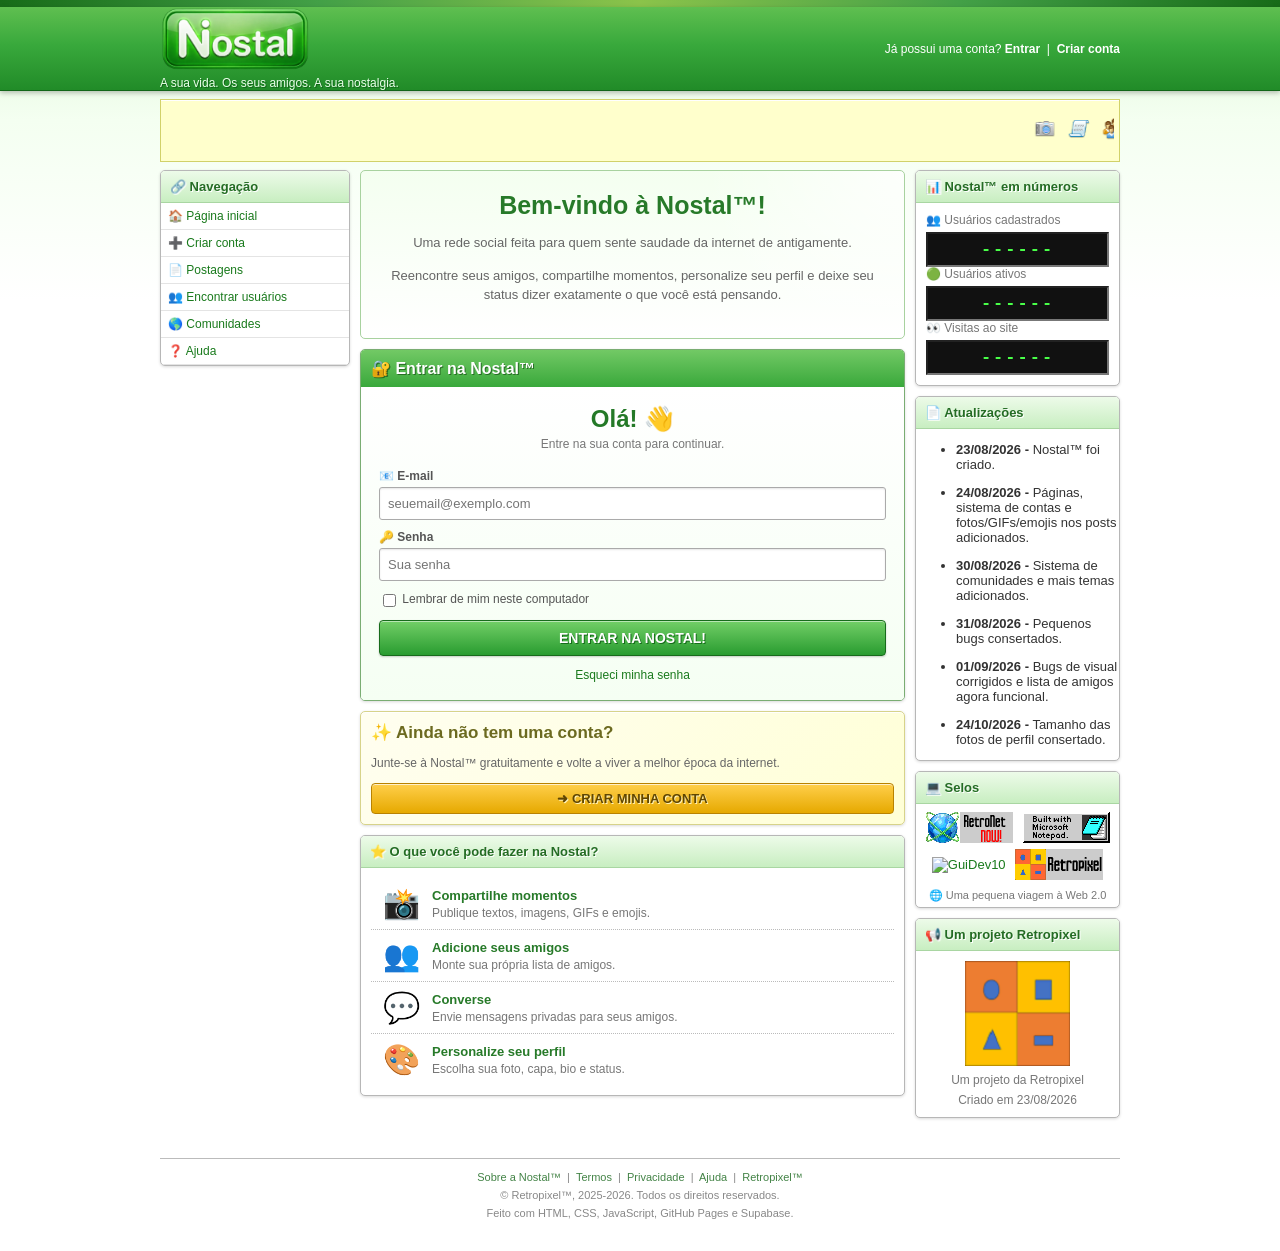
==== commit 7bd04251: "Fix update type error." ====
--- a/index.html
+++ b/index.html
@@ -495,42 +495,42 @@
                       <li>
                            <p>
                             <strong>23/08/2026 -</strong>
-                            Nostal™ foi criado
+                            Nostal™ foi criado.
                            </p>
                       </li>
 
                       <li>
                            <p>
                             <strong>24/08/2026 -</strong>
-                            Páginas, sistema de contas e fotos/GIFs/emojis nos posts adicionados
+                            Páginas, sistema de contas e fotos/GIFs/emojis nos posts adicionados.
                            </p>
                       </li>
 
                        <li>
                            <p>
                             <strong>30/08/2026 -</strong>
-                            Sistema de comunidades e mais temas adicionados
+                            Sistema de comunidades e mais temas adicionados.
                            </p>
                       </li>
 
                       <li>
                            <p>
                             <strong>31/08/2026 -</strong>
-                            Pequenos bugs consertados
+                            Pequenos bugs consertados.
                            </p>
                       </li>
 
                       <li>
                            <p>
                             <strong>01/09/2026 -</strong>
-                            Bugs de visual corrigidos e lista de amigos funcional
+                            Bugs de visual corrigidos e lista de amigos agora funcional.
                            </p>
                       </li>
 
                       <li>
                            <p>
                             <strong>24/10/2026 -</strong>
-                            Tamanho das fotos de perfil consertados 
+                            Tamanho das fotos de perfil consertado.
                            </p>
                       </li>
                   </ul>
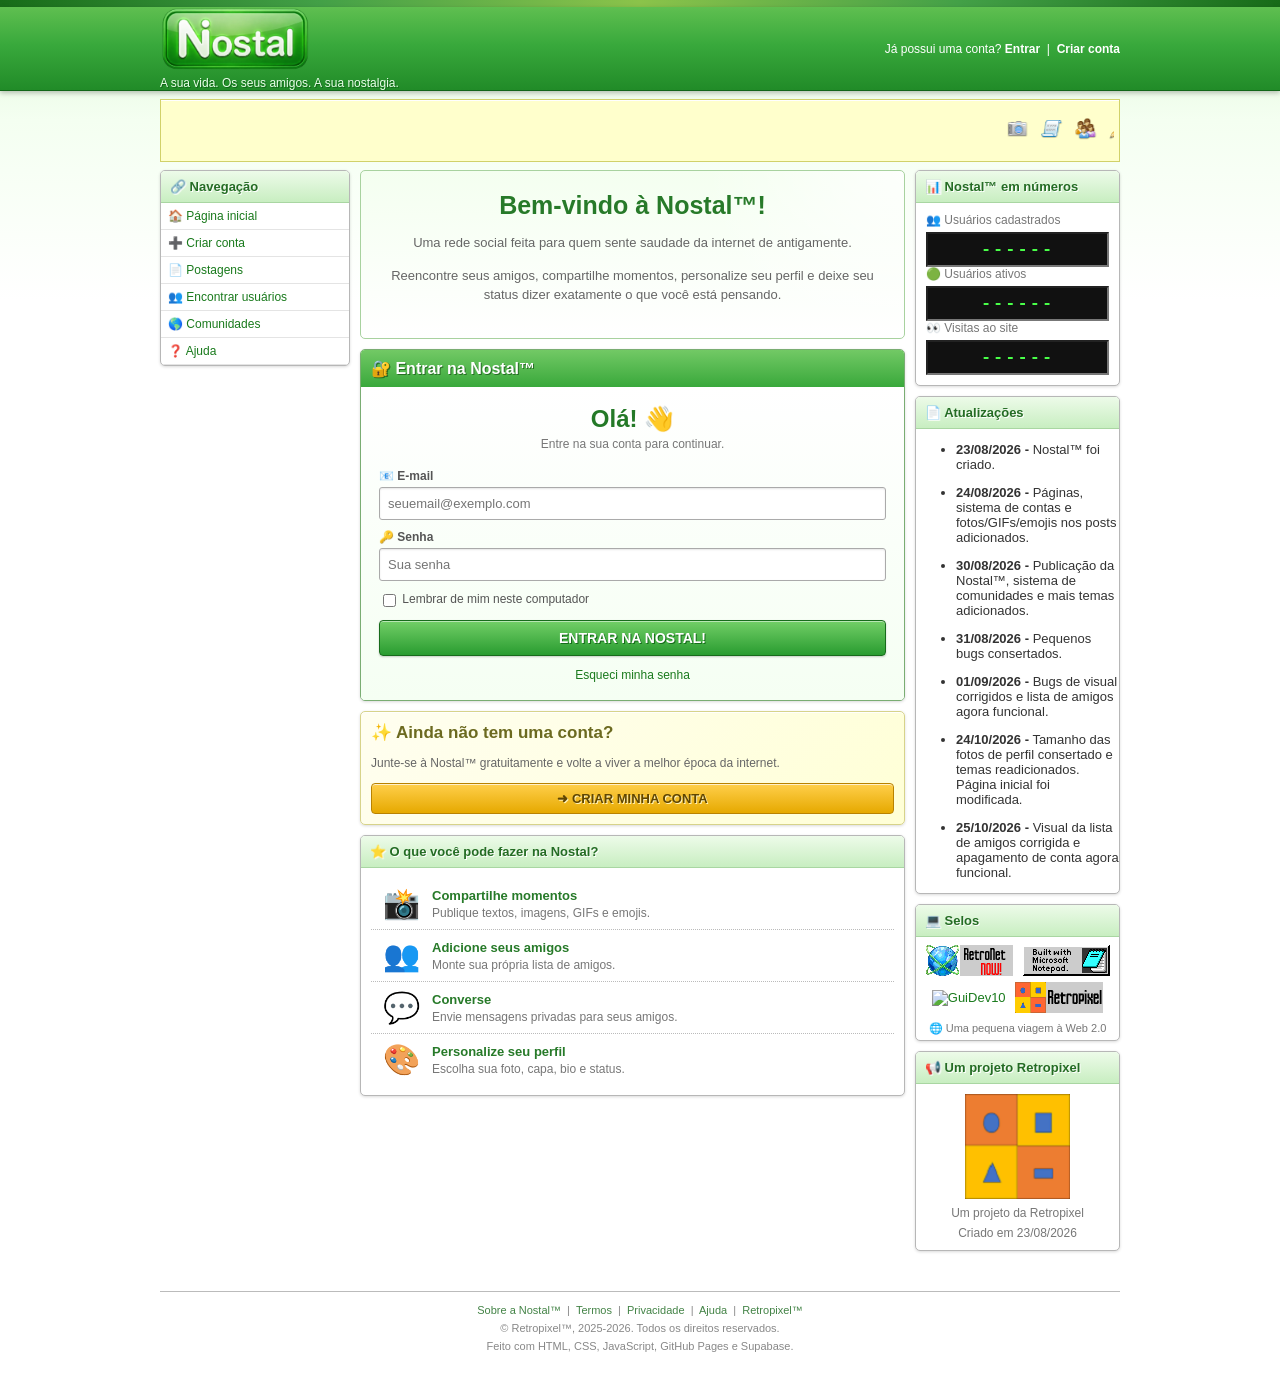
==== commit 7892bded: "Added  new updates on the updates list" ====
--- a/index.html
+++ b/index.html
@@ -509,7 +509,7 @@
                        <li>
                            <p>
                             <strong>30/08/2026 -</strong>
-                            Sistema de comunidades e mais temas adicionados.
+                            Publicação da Nostal™, sistema de comunidades e mais temas adicionados.
                            </p>
                       </li>
 
@@ -530,7 +530,14 @@
                       <li>
                            <p>
                             <strong>24/10/2026 -</strong>
-                            Tamanho das fotos de perfil consertado.
+                            Tamanho das fotos de perfil consertado e temas readicionados. Página inicial foi modificada.
+                           </p>
+                      </li>
+
+                      <li>
+                           <p>
+                            <strong>25/10/2026 -</strong>
+                            Visual da lista de amigos corrigida e apagamento de conta agora funcional.
                            </p>
                       </li>
                   </ul>
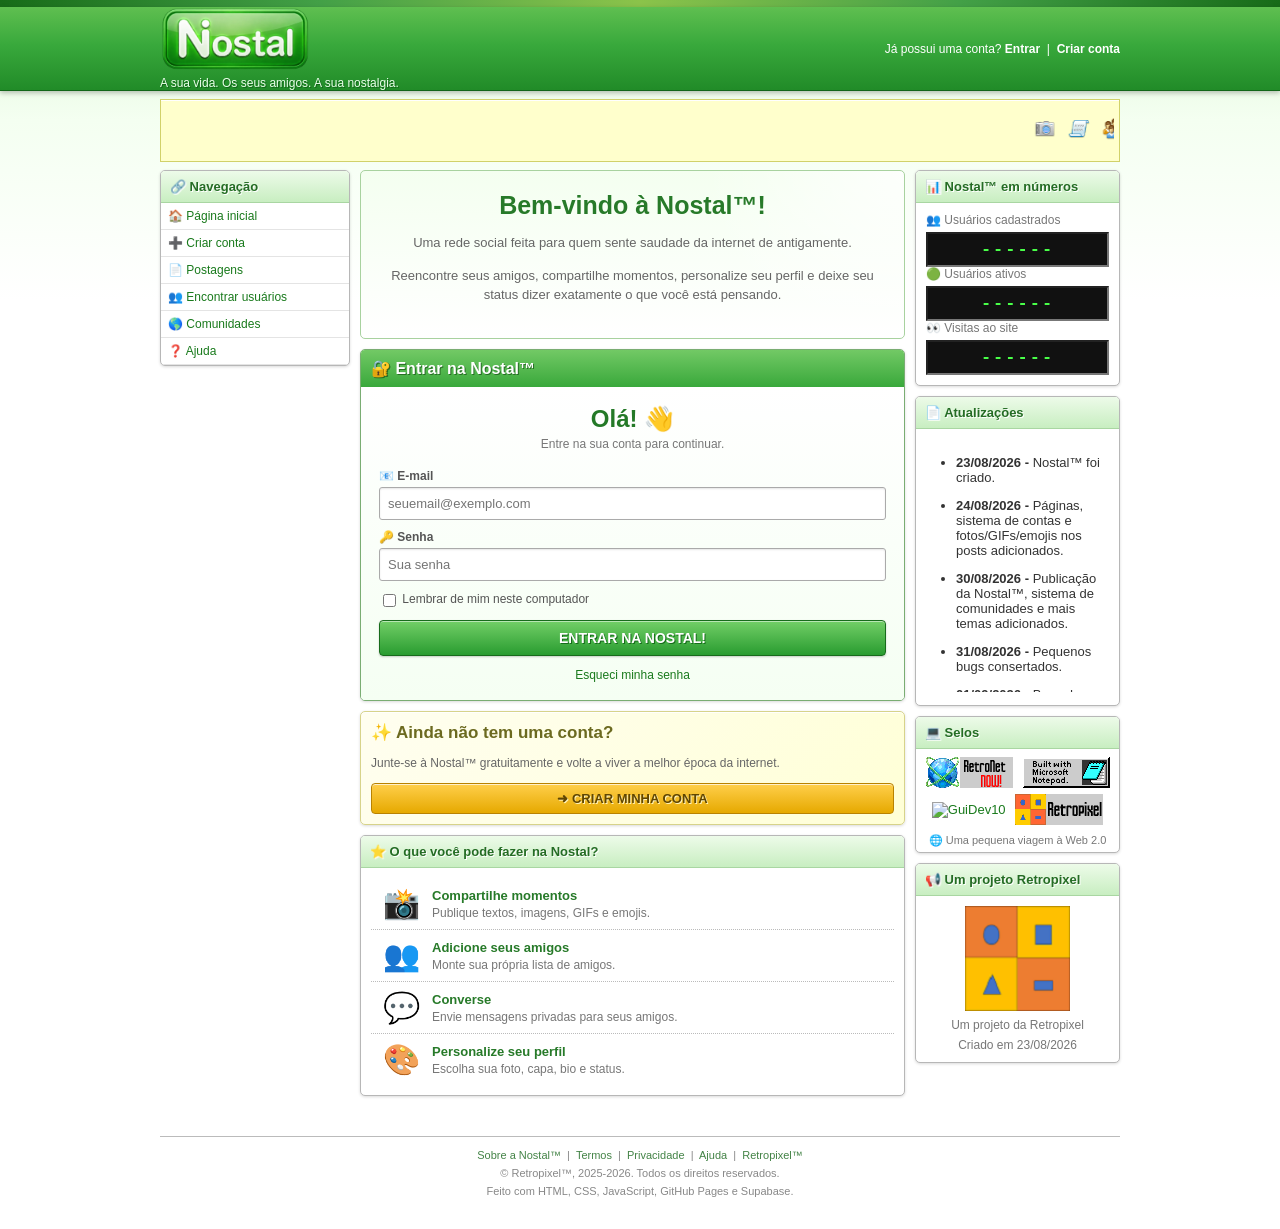
==== commit dc4ecd4a: "Make the updates list scrollable" ====
--- a/index.html
+++ b/index.html
@@ -491,7 +491,7 @@
 
                 <div class="box-title">📄 Atualizações</div>
 
-                  <ul>
+                  <ul class="updates-list">
                       <li>
                            <p>
                             <strong>23/08/2026 -</strong>
--- a/css/style.css
+++ b/css/style.css
@@ -3383,3 +3383,13 @@
     padding-top: 6px;
     padding-bottom: 6px;
 }
+
+
+/* Caixa de atualizações scrollable */
+.updates-list {
+    max-height: 250px;
+    overflow-y: auto;
+    overflow-x: hidden;
+    padding-right: 8px;
+}
+
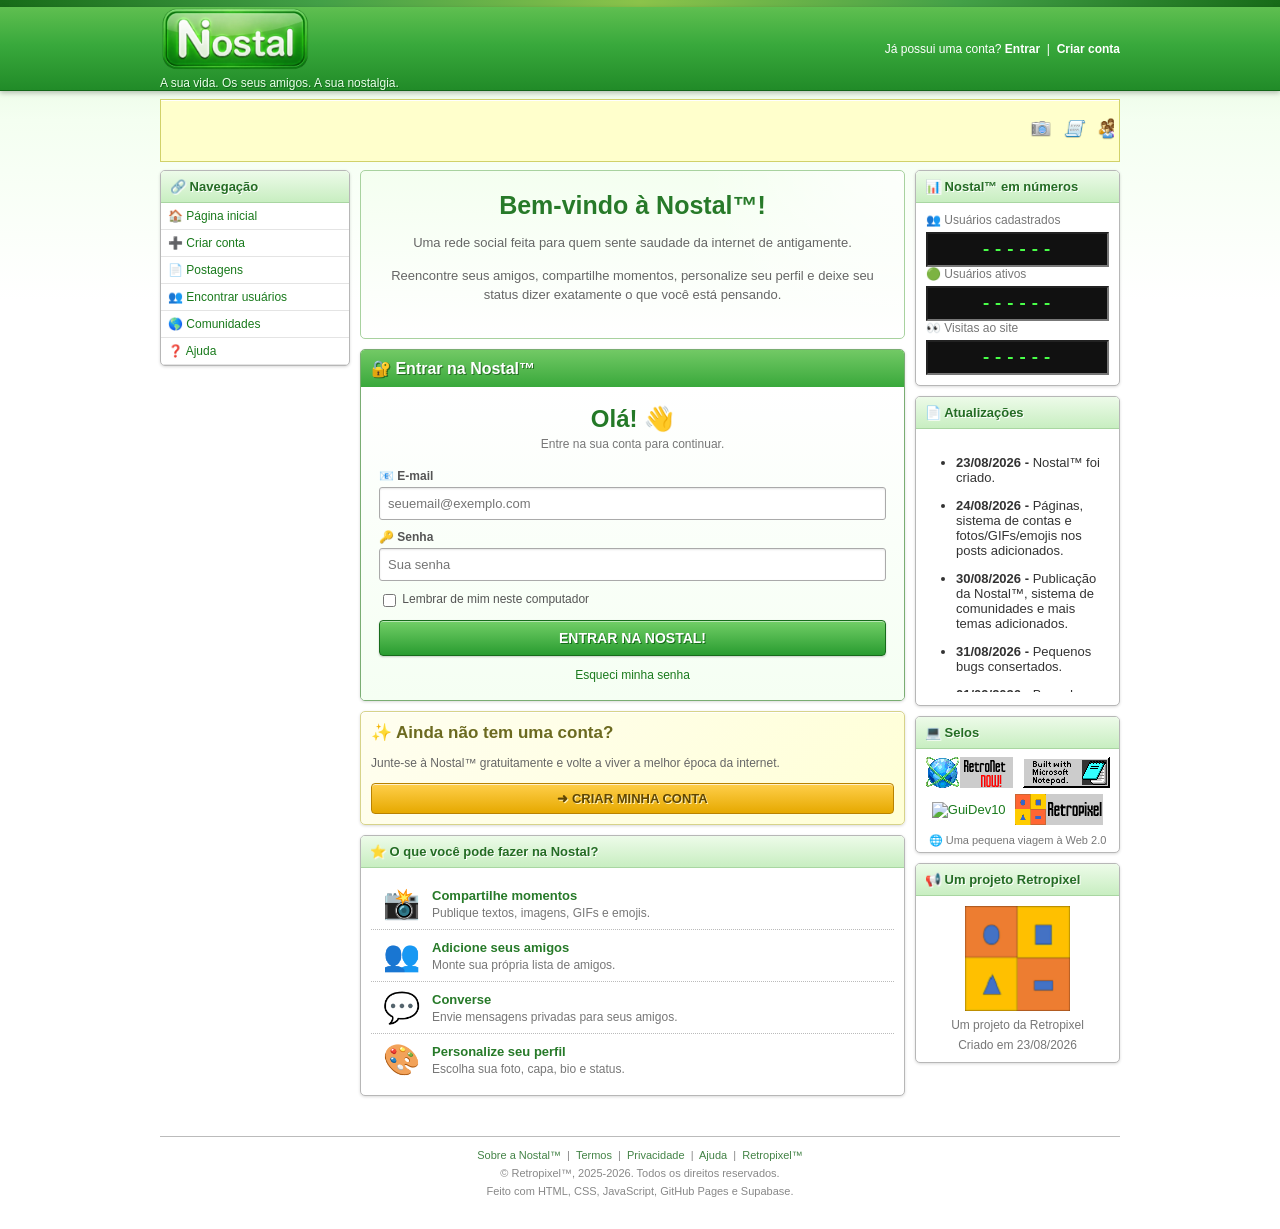
==== commit 904773a3: "Add new update to updates list" ====
--- a/index.html
+++ b/index.html
@@ -540,6 +540,15 @@
                             Visual da lista de amigos corrigida e apagamento de conta agora funcional.
                            </p>
                       </li>
+
+                      <li>
+                           <p>
+                            <strong>30/10/2026 -</strong>
+                            Melhorias nas comunidades: botão de edição para criadores e administradores, lista de administradores 
+                            aprimorada e badges de cargos nas listas de membros e publicações. Menu de fotos/GIFs dos posts das
+                            comunidades atualizado para ficar igual ao da página de posts públicos.
+                           </p>
+                      </li>
                   </ul>
 
              </div>
--- a/css/style.css
+++ b/css/style.css
@@ -3393,3 +3393,95 @@
     padding-right: 8px;
 }
 
+/* NOSTAL — cargos e ações de comunidades */
+.community-role-badge {
+    display: inline-flex;
+    align-items: center;
+    width: fit-content;
+    margin-top: 5px;
+    padding: 3px 7px;
+    border: 1px solid #b7c99e;
+    border-radius: 3px;
+    font-size: 10px;
+    font-weight: bold;
+    line-height: 1.3;
+    white-space: nowrap;
+}
+.community-creator-badge {
+    color: #704d00;
+    background: linear-gradient(#fff4bd, #ffe18a);
+    border-color: #d7b64e;
+}
+.community-admin-badge {
+    color: #205b83;
+    background: linear-gradient(#e5f4ff, #c8e5fa);
+    border-color: #9bc9e7;
+}
+.community-action-buttons {
+    display: flex;
+    flex-wrap: wrap;
+    align-items: center;
+    gap: 8px;
+}
+.community-edit-button {
+    display: inline-flex;
+    align-items: center;
+    justify-content: center;
+    min-height: 34px;
+    box-sizing: border-box;
+    padding: 7px 12px;
+    border: 1px solid #397d35;
+    border-radius: 4px;
+    background: linear-gradient(to bottom, #e9ffe1, #a9dc99);
+    color: #174d18 !important;
+    font: bold 12px Arial, Helvetica, sans-serif;
+    text-decoration: none !important;
+    box-shadow: inset 0 1px rgba(255,255,255,.8), 0 1px 2px rgba(0,0,0,.15);
+}
+.community-edit-button:hover {
+    background: linear-gradient(to bottom, #f4fff0, #bce9ad);
+    filter: saturate(1.08);
+}
+.community-admin-item {
+    align-items: center;
+}
+.community-admin-item .community-demote-button {
+    flex: 0 0 auto;
+    max-width: 120px;
+    padding: 6px 8px;
+    font-size: 10px;
+}
+body[data-theme="dark"] .community-creator-badge {
+    color: #ffe59a; background: #51421c; border-color: #8b7130;
+}
+body[data-theme="dark"] .community-admin-badge {
+    color: #b8e2ff; background: #203e53; border-color: #376987;
+}
+body[data-theme="dark"] .community-edit-button {
+    color: #d8ffd0 !important; background: linear-gradient(#315b35, #24472a); border-color: #56845a;
+}
+@media (max-width: 600px) {
+    .community-admin-item { flex-wrap: wrap; }
+    .community-admin-item .community-demote-button { margin-left: 56px; }
+}
+.community-demote-button {
+    border: 1px solid #a52a2a;
+    border-radius: 3px;
+    padding: 6px 9px;
+    background: linear-gradient(#ffdddd, #e99a9a);
+    color: #721515;
+    font: bold 10px Arial, Helvetica, sans-serif;
+    cursor: pointer;
+}
+.community-demote-button:hover {
+    background: linear-gradient(#ffeaea, #f2aaaa);
+}
+.community-demote-button:disabled {
+    opacity: .6;
+    cursor: wait;
+}
+body[data-theme="dark"] .community-demote-button {
+    background: linear-gradient(#713737, #542626);
+    border-color: #a75a5a;
+    color: #ffe0e0;
+}
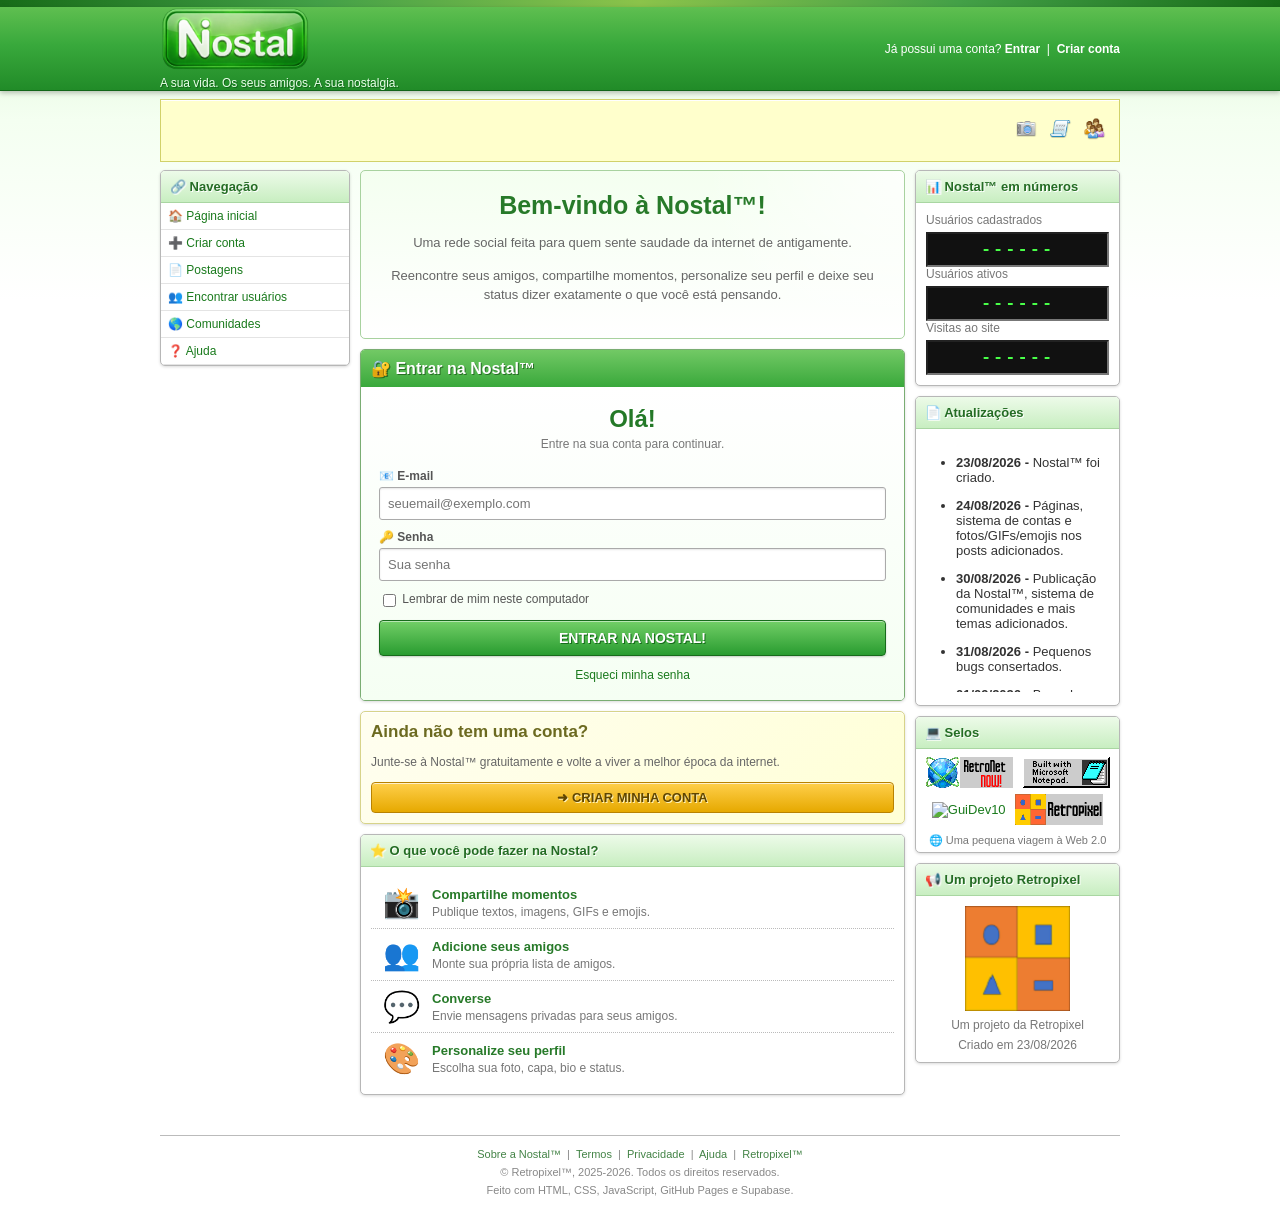
==== commit 153b2137: "Added new update in updates list" ====
--- a/index.html
+++ b/index.html
@@ -205,7 +205,7 @@
                     <div class="welcome">
 
                         <h1>
-                            Olá! 👋
+                            Olá!
                         </h1>
 
                         <p>
@@ -274,7 +274,7 @@
                 <div class="box-content">
 
                     <h2>
-                        ✨ Ainda não tem uma conta?
+                       Ainda não tem uma conta?
                     </h2>
 
                     <p>
@@ -455,7 +455,7 @@
     <div class="box-content">
 
         <div class="counter-label">
-            👥 Usuários cadastrados
+            Usuários cadastrados
         </div>
 
         <div id="registeredUsers" class="counter">
@@ -464,7 +464,7 @@
 
 
         <div class="counter-label">
-            🟢 Usuários ativos
+            Usuários ativos
         </div>
 
         <div id="activeUsers" class="counter">
@@ -473,7 +473,7 @@
 
 
         <div class="counter-label">
-            👀 Visitas ao site
+            Visitas ao site
         </div>
 
         <div id="visitorCounter" class="counter">
@@ -547,6 +547,13 @@
                             Melhorias nas comunidades: botão de edição para criadores e administradores, lista de administradores 
                             aprimorada e badges de cargos nas listas de membros e publicações. Menu de fotos/GIFs dos posts das
                             comunidades atualizado para ficar igual ao da página de posts públicos.
+                           </p>
+                      </li>
+
+                      <li>
+                           <p>
+                            <strong>07/11/2026 -</strong>
+                            Alguns emojis removidos.
                            </p>
                       </li>
                   </ul>
--- a/css/style.css
+++ b/css/style.css
@@ -3485,3 +3485,243 @@
     border-color: #a75a5a;
     color: #ffe0e0;
 }
+
+
+/* ==================================================
+   NOSTAL™ ARCADE
+   ================================================== */
+
+.arcade-intro {
+    margin-bottom: 16px;
+}
+
+.arcade-grid {
+    display: grid;
+    grid-template-columns: minmax(0, 1.5fr) minmax(240px, 1fr);
+    gap: 16px;
+    align-items: start;
+}
+
+.arcade-games {
+    display: grid;
+    grid-template-columns: repeat(2, minmax(0, 1fr));
+    gap: 10px;
+}
+
+.arcade-game-card {
+    display: block;
+    width: 100%;
+    padding: 12px;
+    border: 1px solid #b7c9d9;
+    border-radius: 7px;
+    background: linear-gradient(#fff, #eaf3fb);
+    color: #24394d;
+    font: inherit;
+    text-align: left;
+    cursor: pointer;
+    box-shadow: inset 0 1px #fff;
+}
+
+.arcade-game-card:hover,
+.arcade-game-card.active {
+    border-color: #e28a26;
+    background: linear-gradient(#fff8e9, #ffe2b4);
+}
+
+.arcade-game-card strong,
+.arcade-game-card span {
+    display: block;
+}
+
+.arcade-game-card strong {
+    margin-bottom: 4px;
+    font-size: 16px;
+}
+
+.arcade-game-card span {
+    color: #586b7c;
+    font-size: 12px;
+}
+
+.arcade-game-card:disabled {
+    cursor: not-allowed;
+    opacity: .7;
+}
+
+.arcade-stage {
+    padding: 10px;
+    border: 3px ridge #9bb1c5;
+    border-radius: 6px;
+    background: #172536;
+    color: #fff;
+    text-align: center;
+}
+
+.arcade-stage-title {
+    color: #fff0c8;
+    font-weight: bold;
+}
+
+.arcade-stage canvas {
+    display: block;
+    width: 100%;
+    max-width: 640px;
+    height: auto;
+    aspect-ratio: 4 / 3;
+    margin: 8px auto;
+    border: 2px inset #7890a5;
+    background: #07111d;
+    touch-action: none;
+}
+
+.arcade-status {
+    min-height: 24px;
+    color: #e5edf5;
+    font-size: 13px;
+}
+
+.arcade-controls {
+    display: flex;
+    justify-content: center;
+    flex-wrap: wrap;
+    gap: 10px;
+    margin: 10px 0;
+}
+
+.arcade-controls button,
+.arcade-action {
+    padding: 8px 14px;
+    border: 1px solid #8ba4b9;
+    border-radius: 5px;
+    background: linear-gradient(#fff, #d9e8f5);
+    color: #20384c;
+    font-weight: bold;
+    cursor: pointer;
+}
+
+.arcade-controls button:active,
+.arcade-action:active {
+    transform: translateY(1px);
+    background: #ffd28e;
+}
+
+.arcade-dpad {
+    display: grid;
+    grid-template-columns: repeat(3, 48px);
+    grid-template-rows: repeat(2, 42px);
+    justify-content: center;
+    gap: 5px;
+}
+
+.arcade-dpad button {
+    padding: 4px;
+    font-size: 18px;
+}
+
+.arcade-dpad .up { grid-column: 2; }
+.arcade-dpad .left { grid-column: 1; grid-row: 2; }
+.arcade-dpad .down { grid-column: 2; grid-row: 2; }
+.arcade-dpad .right { grid-column: 3; grid-row: 2; }
+
+.arcade-rank-list {
+    margin: 0;
+    padding-left: 26px;
+}
+
+.arcade-rank-list li {
+    padding: 6px 2px;
+    border-bottom: 1px solid #d8e1e9;
+    font-size: 13px;
+}
+
+.arcade-rank-list .rank-score {
+    float: right;
+    color: #27618b;
+    font-weight: bold;
+}
+
+.arcade-note,
+.arcade-empty {
+    color: #65798a;
+    font-size: 12px;
+}
+
+.arcade-empty {
+    padding: 10px 0;
+}
+
+.arcade-mobile-help {
+    margin-top: 8px;
+    color: #d5e4f2;
+    font-size: 12px;
+}
+
+.arcade-hidden {
+    display: none !important;
+}
+
+@media (max-width: 760px) {
+    .arcade-grid {
+        grid-template-columns: 1fr;
+    }
+
+    .arcade-stage {
+        padding: 7px;
+    }
+
+    .arcade-stage canvas {
+        max-height: 55vh;
+    }
+
+    .arcade-game-card {
+        padding: 10px;
+    }
+}
+
+.arcade-page {
+    grid-column: 1 / -1;
+}
+
+
+/* ==========================================================
+   NOSTAL™ ARCADE — CONTROLES DOS JOGOS ADICIONAIS
+   ========================================================== */
+
+.arcade-hidden {
+    display: none !important;
+}
+
+#breakoutControls,
+#invadersControls {
+    display: flex;
+    flex-wrap: wrap;
+    justify-content: center;
+    align-items: center;
+    gap: 10px;
+    margin: 14px auto;
+}
+
+#breakoutControls button,
+#invadersControls button {
+    min-width: 105px;
+    min-height: 42px;
+    padding: 9px 14px;
+    cursor: pointer;
+    touch-action: none;
+}
+
+.arcade-game-card:focus-visible,
+#breakoutControls button:focus-visible,
+#invadersControls button:focus-visible {
+    outline: 3px solid #ffbd58;
+    outline-offset: 3px;
+}
+
+#gameCanvas {
+    display: block;
+    width: 100%;
+    max-width: 640px;
+    height: auto;
+    margin: 0 auto;
+    touch-action: none;
+}
